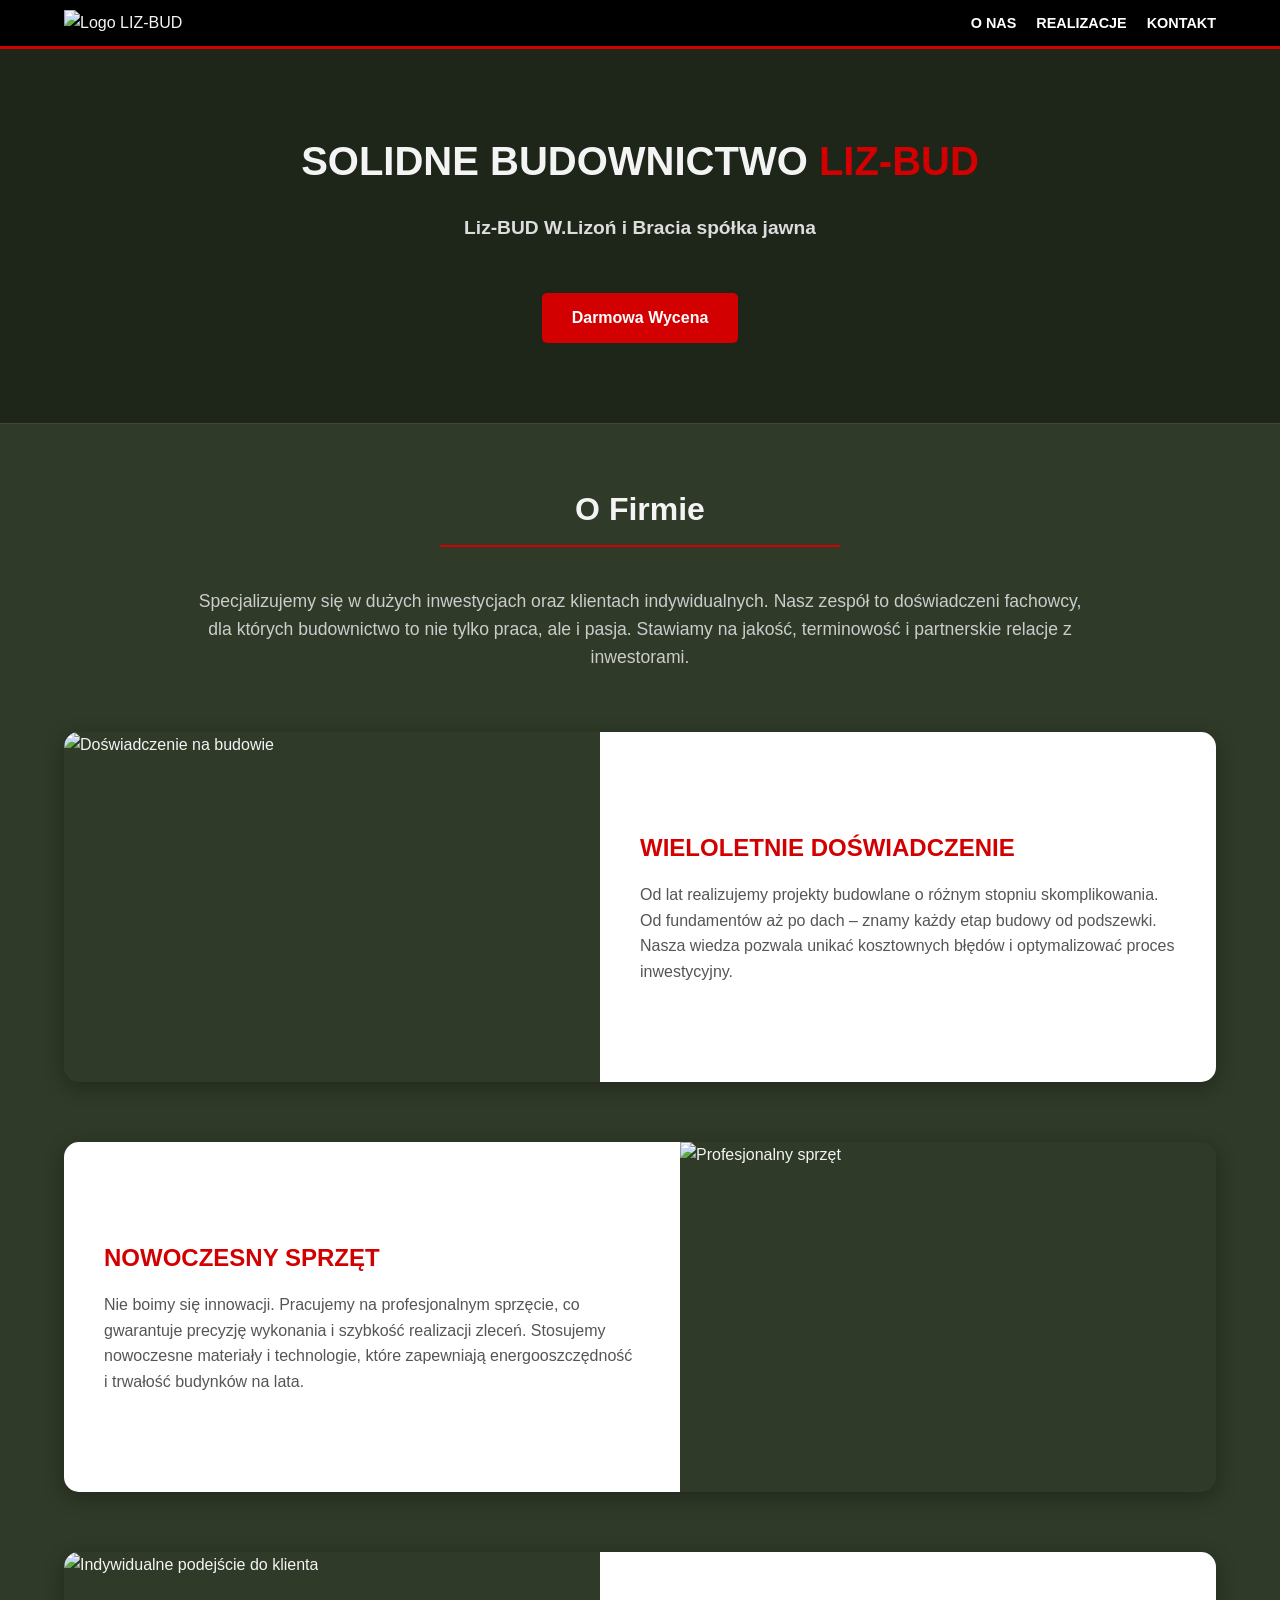
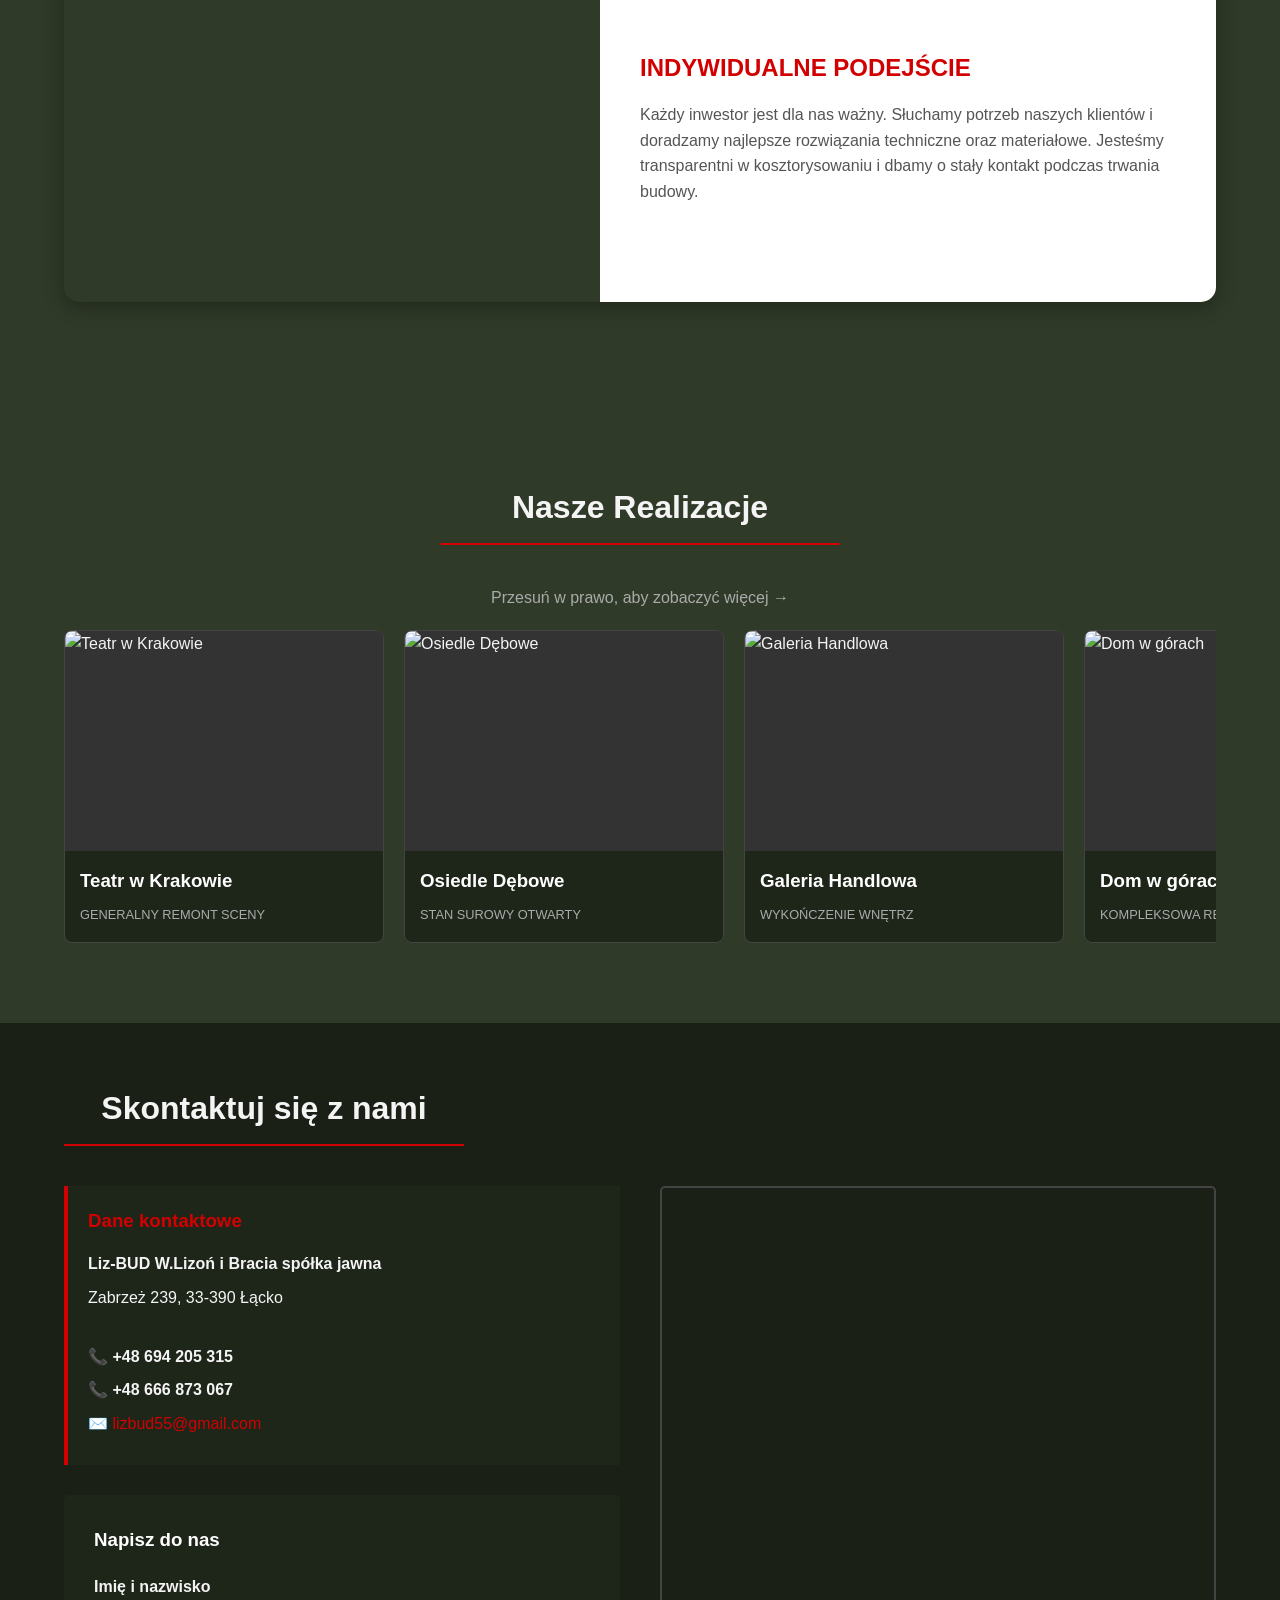
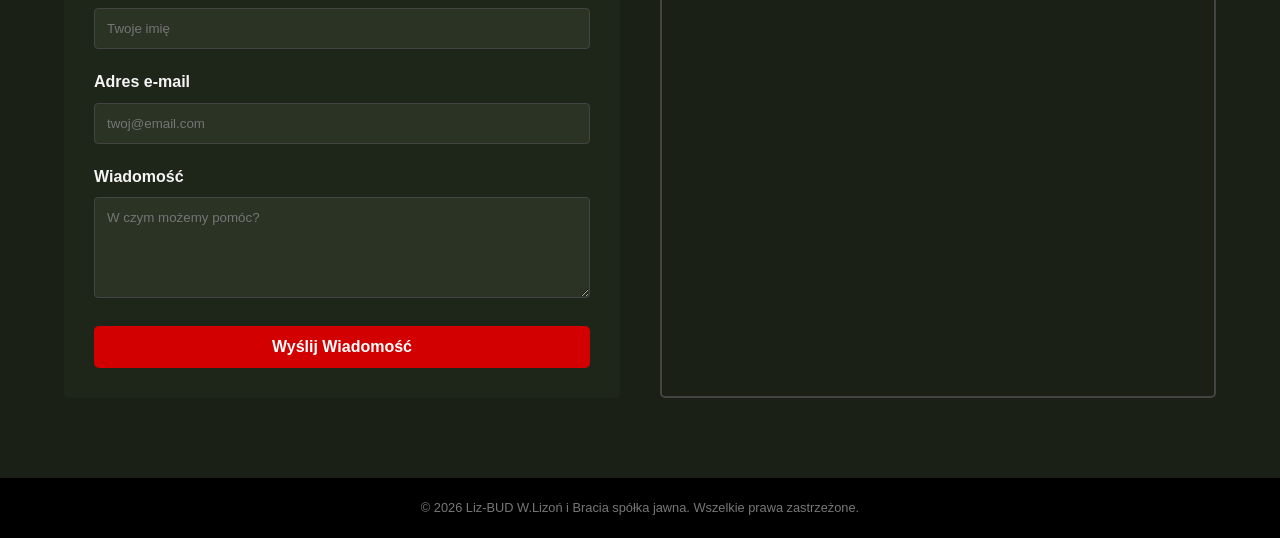
==== index.html @ de0cc3d8 "add rounding to section about" ====
<!DOCTYPE html>
<html lang="pl">
<head>
    <meta charset="UTF-8">
    <meta name="viewport" content="width=device-width, initial-scale=1.0">
    <title>LIZ-BUD - Usługi Budowlane</title>
    <style>
        /* --- Zmienne kolorystyczne --- */
        :root {
            --primary-bg: #2F3A28; /* Ciemny zgniły zielony */
            --secondary-bg: #1e261a; /* Ciemniejszy odcień */
            --accent-red: #D20000; /* Czerwień z logo */
            --text-color: #f4f4f4;
            --overlay-color: rgba(0, 0, 0, 0.9);
            --input-bg: #2a3324;
        }

        /* --- Reset i podstawowe style --- */
        * { margin: 0; padding: 0; box-sizing: border-box; }
        body { font-family: 'Arial', sans-serif; background-color: var(--primary-bg); color: var(--text-color); line-height: 1.6; }

        /* --- Nagłówek --- */
        header {
            background-color: #000;
            padding: 10px 5%;
            display: flex; justify-content: space-between; align-items: center;
            border-bottom: 3px solid var(--accent-red);
            position: sticky; top: 0; z-index: 1000;
        }
        .logo img { height: 70px; width: auto; }
        nav ul { list-style: none; display: flex; gap: 20px; }
        nav a { color: white; text-decoration: none; font-weight: bold; text-transform: uppercase; font-size: 0.9rem; transition: color 0.3s; cursor: pointer;}
        nav a:hover { color: var(--accent-red); }

        /* --- Hero --- */
        .hero {
            background-color: var(--secondary-bg); padding: 80px 20px; text-align: center; border-bottom: 1px solid #444;
        }
        .hero h1 { font-size: 2.5rem; margin-bottom: 20px; text-transform: uppercase; }

        /* --- Podtytuł --- */
        .hero p.subtitle {
            font-size: 1.2rem;
            margin-bottom: 50px;
            color: #ddd;
            font-weight: bold;
        }

        .btn { background-color: var(--accent-red); color: white; padding: 12px 30px; text-decoration: none; border-radius: 5px; font-weight: bold; transition: background 0.3s; display: inline-block; border: none; cursor: pointer; font-size: 1rem;}
        .btn:hover { background-color: #a00000; }

        /* --- Sekcje ogólne --- */
        .section { padding: 60px 5%; max-width: 1400px; margin: 0 auto; }
        .section-title { text-align: center; font-size: 2rem; margin-bottom: 40px; border-bottom: 2px solid var(--accent-red); display: inline-block; padding-bottom: 10px; width: 100%; max-width: 400px;}

        /* --- SEKCJA O NAS (ZMODYFIKOWANA - ZAOKRĄGLENIA) --- */
        .about-intro {
            text-align: center;
            max-width: 900px;
            margin: 0 auto 60px auto;
            font-size: 1.1rem;
            color: #ccc;
        }

        .about-row {
            display: flex;
            gap: 0; 
            margin-bottom: 60px;
            height: 350px; 
            box-shadow: 0 5px 20px rgba(0,0,0,0.3);
            
            /* NOWOŚĆ: Zaokrąglenie rogów całego bloku */
            border-radius: 15px; 
            overflow: hidden; /* To sprawia, że zdjęcie i tło nie wystają poza zaokrąglenie */
        }

        .about-row.reverse {
            flex-direction: row-reverse;
        }

        .about-image {
            flex: 1;
            height: 100%; 
        }

        .about-image img {
            width: 100%;
            height: 100%;
            object-fit: cover;
        }

        .about-text {
            flex: 1;
            background-color: #ffffff; 
            color: #333; 
            padding: 40px;
            height: 100%; 
            display: flex;
            flex-direction: column;
            justify-content: center; 
        }

        .about-text h3 {
            color: var(--accent-red);
            font-size: 1.5rem;
            margin-bottom: 15px;
            text-transform: uppercase;
        }
        
        .about-text p {
             color: #555; 
        }

        /* --- GALERIA REALIZACJI --- */
        .gallery-container {
            display: flex; overflow-x: auto; gap: 20px; padding-bottom: 20px;
            scrollbar-width: thin; scrollbar-color: var(--accent-red) var(--secondary-bg);
        }
        .gallery-container::-webkit-scrollbar { height: 10px; }
        .gallery-container::-webkit-scrollbar-track { background: var(--secondary-bg); }
        .gallery-container::-webkit-scrollbar-thumb { background-color: var(--accent-red); border-radius: 5px; }

        .project-card {
            min-width: 320px; background-color: var(--secondary-bg); border-radius: 8px; overflow: hidden;
            cursor: pointer; transition: transform 0.3s; border: 1px solid #444;
        }
        .project-card:hover { transform: translateY(-5px); border-color: var(--accent-red); }
        .project-img-thumb { width: 100%; height: 220px; object-fit: cover; background-color: #333; display: block; }
        .project-info { padding: 15px; }
        .project-info h3 { margin-bottom: 5px; color: #fff; }

        /* --- KONTAKT --- */
        .contact-section { background-color: #1a2016; padding-bottom: 80px; }
        .contact-grid { display: grid; grid-template-columns: 1fr 1fr; gap: 40px; align-items: start; }
        .contact-left { display: flex; flex-direction: column; gap: 30px; }
        .contact-details { background-color: var(--secondary-bg); padding: 20px; border-left: 4px solid var(--accent-red); }
        .contact-details h3 { margin-bottom: 15px; color: var(--accent-red); }
        .contact-details p { margin-bottom: 8px; font-size: 1rem; }
        .contact-form { background-color: var(--secondary-bg); padding: 30px; border-radius: 5px; }
        .form-group { margin-bottom: 20px; }
        .form-group label { display: block; margin-bottom: 8px; font-weight: bold; }
        .form-group input, .form-group textarea { width: 100%; padding: 12px; background-color: var(--input-bg); border: 1px solid #444; color: #fff; border-radius: 4px; font-family: inherit; }
        .contact-map { width: 100%; height: 100%; min-height: 500px; border-radius: 5px; overflow: hidden; border: 2px solid #444; }
        .contact-map iframe { width: 100%; height: 100%; border: 0; }

        /* --- Footer --- */
        footer { background-color: #000; text-align: center; padding: 20px; font-size: 0.8rem; color: #777; }

        /* --- MODAL --- */
        .modal { display: none; position: fixed; z-index: 2000; left: 0; top: 0; width: 100%; height: 100%; overflow: auto; background-color: var(--overlay-color); backdrop-filter: blur(3px); }
        .modal-content { background-color: var(--secondary-bg); margin: 5% auto; padding: 30px; border: 1px solid var(--accent-red); width: 90%; max-width: 900px; border-radius: 8px; position: relative; }
        .close-btn { color: #aaa; float: right; font-size: 30px; font-weight: bold; cursor: pointer; position: absolute; right: 20px; top: 10px; }
        .close-btn:hover { color: var(--accent-red); }
        .modal-gallery-grid { display: grid; grid-template-columns: repeat(auto-fit, minmax(150px, 1fr)); gap: 10px; margin-top: 20px; }
        .modal-gallery-grid img { width: 100%; height: 150px; object-fit: cover; border-radius: 4px; cursor: pointer; transition: opacity 0.2s; }
        .modal-gallery-grid img:hover { opacity: 0.8; }
        #modal-title { color: var(--accent-red); margin-top: 0; }

        /* --- Responsywność --- */
        @media (max-width: 900px) {
            .contact-grid { grid-template-columns: 1fr; }
            .contact-map { min-height: 350px; }
            header { flex-direction: column; gap: 15px; }

            .about-row {
                flex-direction: column !important; 
                height: auto; 
                /* Na mobile też zostawiamy zaokrąglenia - będzie wyglądać jak ładna karta */
            }
            .about-row.reverse {
                 flex-direction: column !important;
            }
            .about-image { height: 250px; width: 100%; }
            .about-text { height: auto; padding: 30px; }
        }
    </style>
</head>
<body>

<header>
    <div class="logo">
        <img src="https://liz-bud.pl/wp-content/uploads/2022/03/logo.png" alt="Logo LIZ-BUD">
    </div>
    <nav>
        <ul>
            <li><a href="#onas">O nas</a></li>
            <li><a href="#realizacje">Realizacje</a></li>
            <li><a href="#kontakt">Kontakt</a></li>
        </ul>
    </nav>
</header>

<section class="hero">
    <h1>Solidne Budownictwo <span style="color:var(--accent-red)">LIZ-BUD</span></h1>
    <p class="subtitle">Liz-BUD W.Lizoń i Bracia spółka jawna</p>
    <a href="#kontakt" class="btn">Darmowa Wycena</a>
</section>

<section id="onas" class="section">
    <div style="text-align: center;">
        <h2 class="section-title">O Firmie</h2>
    </div>

    <p class="about-intro">
        Specjalizujemy się w dużych inwestycjach oraz klientach indywidualnych. Nasz zespół to doświadczeni fachowcy, dla których budownictwo to nie tylko praca, ale i pasja. Stawiamy na jakość, terminowość i partnerskie relacje z inwestorami.
    </p>

    <div class="about-row">
        <div class="about-image">
            <img src="https://images.unsplash.com/photo-1590053853027-e769b0975a3f?q=80&w=800&auto=format&fit=crop" alt="Doświadczenie na budowie">
        </div>
        <div class="about-text">
            <h3>Wieloletnie Doświadczenie</h3>
            <p>Od lat realizujemy projekty budowlane o różnym stopniu skomplikowania. Od fundamentów aż po dach – znamy każdy etap budowy od podszewki. Nasza wiedza pozwala unikać kosztownych błędów i optymalizować proces inwestycyjny.</p>
        </div>
    </div>

    <div class="about-row reverse">
        <div class="about-image">
            <img src="https://images.unsplash.com/photo-1581092580497-e0d23cbdf1dc?q=80&w=800&auto=format&fit=crop" alt="Profesjonalny sprzęt">
        </div>
        <div class="about-text">
            <h3>Nowoczesny Sprzęt</h3>
            <p>Nie boimy się innowacji. Pracujemy na profesjonalnym sprzęcie, co gwarantuje precyzję wykonania i szybkość realizacji zleceń. Stosujemy nowoczesne materiały i technologie, które zapewniają energooszczędność i trwałość budynków na lata.</p>
        </div>
    </div>

    <div class="about-row">
        <div class="about-image">
            <img src="https://images.unsplash.com/photo-1504307651254-35680f356dfd?q=80&w=800&auto=format&fit=crop" alt="Indywidualne podejście do klienta">
        </div>
        <div class="about-text">
            <h3>Indywidualne Podejście</h3>
            <p>Każdy inwestor jest dla nas ważny. Słuchamy potrzeb naszych klientów i doradzamy najlepsze rozwiązania techniczne oraz materiałowe. Jesteśmy transparentni w kosztorysowaniu i dbamy o stały kontakt podczas trwania budowy.</p>
        </div>
    </div>

</section>

<section id="realizacje" class="section">
    <div style="text-align: center;">
        <h2 class="section-title">Nasze Realizacje</h2>
        <p style="margin-bottom: 20px; color: #aaa;">Przesuń w prawo, aby zobaczyć więcej →</p>
    </div>
    <div class="gallery-container" id="gallery-container">
    </div>
</section>

<section id="kontakt" class="section contact-section">
    <h2 class="section-title">Skontaktuj się z nami</h2>
    <div class="contact-grid">
        <div class="contact-left">
            <div class="contact-details">
                <h3>Dane kontaktowe</h3>
                <p><strong>Liz-BUD W.Lizoń i Bracia spółka jawna</strong></p>
                <p>Zabrzeż 239, 33-390 Łącko</p>
                <br>
                <p>📞 <strong>+48 694 205 315</strong></p>
                <p>📞 <strong>+48 666 873 067</strong></p>
                <p>✉️ <a href="mailto:lizbud55@gmail.com" style="color: var(--accent-red); text-decoration: none;">lizbud55@gmail.com</a></p>
            </div>
            <div class="contact-form">
                <h3 style="margin-bottom: 20px; color: #fff;">Napisz do nas</h3>
                <form action="contact.php" method="POST">
                    <div class="form-group">
                        <label for="name">Imię i nazwisko</label>
                        <input type="text" id="name" name="imie" placeholder="Twoje imię" required>
                    </div>
                    <div class="form-group">
                        <label for="email">Adres e-mail</label>
                        <input type="email" id="email" name="email" placeholder="twoj@email.com" required>
                    </div>
                    <div class="form-group">
                        <label for="message">Wiadomość</label>
                        <textarea id="message" name="wiadomosc" rows="5" placeholder="W czym możemy pomóc?" required></textarea>
                    </div>
                    <button type="submit" class="btn" style="width: 100%;">Wyślij Wiadomość</button>
                </form>
            </div>
        </div>
        <div class="contact-map">
            <iframe
                    width="100%"
                    height="100%"
                    frameborder="0"
                    scrolling="no"
                    marginheight="0"
                    marginwidth="0"
                    src="https://maps.google.com/maps?q=Liz-BUD+Zabrzeż+239+Łącko&t=&z=15&ie=UTF8&iwloc=&output=embed">
            </iframe>
        </div>
    </div>
</section>

<footer>
    <p>© 2026 Liz-BUD W.Lizoń i Bracia spółka jawna. Wszelkie prawa zastrzeżone.</p>
</footer>

<div id="projectModal" class="modal">
    <div class="modal-content">
        <span class="close-btn" onclick="closeModal()">×</span>
        <h2 id="modal-title">Tytuł</h2>
        <div id="modal-body">
            <p id="modal-desc" style="color:#ddd; margin: 15px 0;">Opis</p>
            <div class="modal-gallery-grid" id="modal-images"></div>
        </div>
    </div>
</div>

<script>
    const projects = [
        {
            id: 1, title: "Teatr w Krakowie", shortDesc: "Generalny remont sceny",
            fullDesc: "Kompleksowa renowacja zabytkowej sceny teatru w Krakowie.",
            thumb: "https://via.placeholder.com/400x300/333/D20000?text=Teatr+Miniatura",
            images: ["https://via.placeholder.com/400x300/444/fff?text=Scena"]
        },
        {
            id: 2, title: "Osiedle Dębowe", shortDesc: "Stan surowy otwarty",
            fullDesc: "Budowa zespołu domów jednorodzinnych.",
            thumb: "https://via.placeholder.com/400x300/333/D20000?text=Osiedle",
            images: ["https://via.placeholder.com/400x300/444/fff?text=Budowa"]
        },
        {
            id: 3, title: "Galeria Handlowa", shortDesc: "Wykończenie wnętrz",
            fullDesc: "Montaż sufitów podwieszanych, układanie płytek wielkoformatowych.",
            thumb: "https://via.placeholder.com/400x300/333/D20000?text=Galeria",
            images: ["https://via.placeholder.com/400x300/444/fff?text=Wnetrze"]
        },
        {
            id: 4, title: "Dom w górach", shortDesc: "Kompleksowa realizacja",
            fullDesc: "Budowa nowoczesnego domu z widokiem na góry.",
            thumb: "https://via.placeholder.com/400x300/333/D20000?text=Dom+Gory", images: []
        }
    ];

    const galleryContainer = document.getElementById('gallery-container');
    projects.forEach(project => {
        const card = document.createElement('div');
        card.className = 'project-card';
        card.onclick = () => openModal(project);
        card.innerHTML = `
            <img src="${project.thumb}" alt="${project.title}" class="project-img-thumb">
            <div class="project-info">
                <h3>${project.title}</h3>
                <span style="color:#aaa; font-size:0.8rem; text-transform:uppercase;">${project.shortDesc}</span>
            </div>`;
        galleryContainer.appendChild(card);
    });

    const modal = document.getElementById('projectModal');
    const modalTitle = document.getElementById('modal-title');
    const modalDesc = document.getElementById('modal-desc');
    const modalImages = document.getElementById('modal-images');

    function openModal(project) {
        modalTitle.innerText = project.title;
        modalDesc.innerText = project.fullDesc;
        modalImages.innerHTML = '';
        project.images.forEach(imgSrc => {
            const img = document.createElement('img');
            img.src = imgSrc;
            modalImages.appendChild(img);
        });
        modal.style.display = 'block';
    }

    function closeModal() { modal.style.display = 'none'; }
    window.onclick = function(event) { if (event.target == modal) { closeModal(); } }
</script>
</body>
</html>
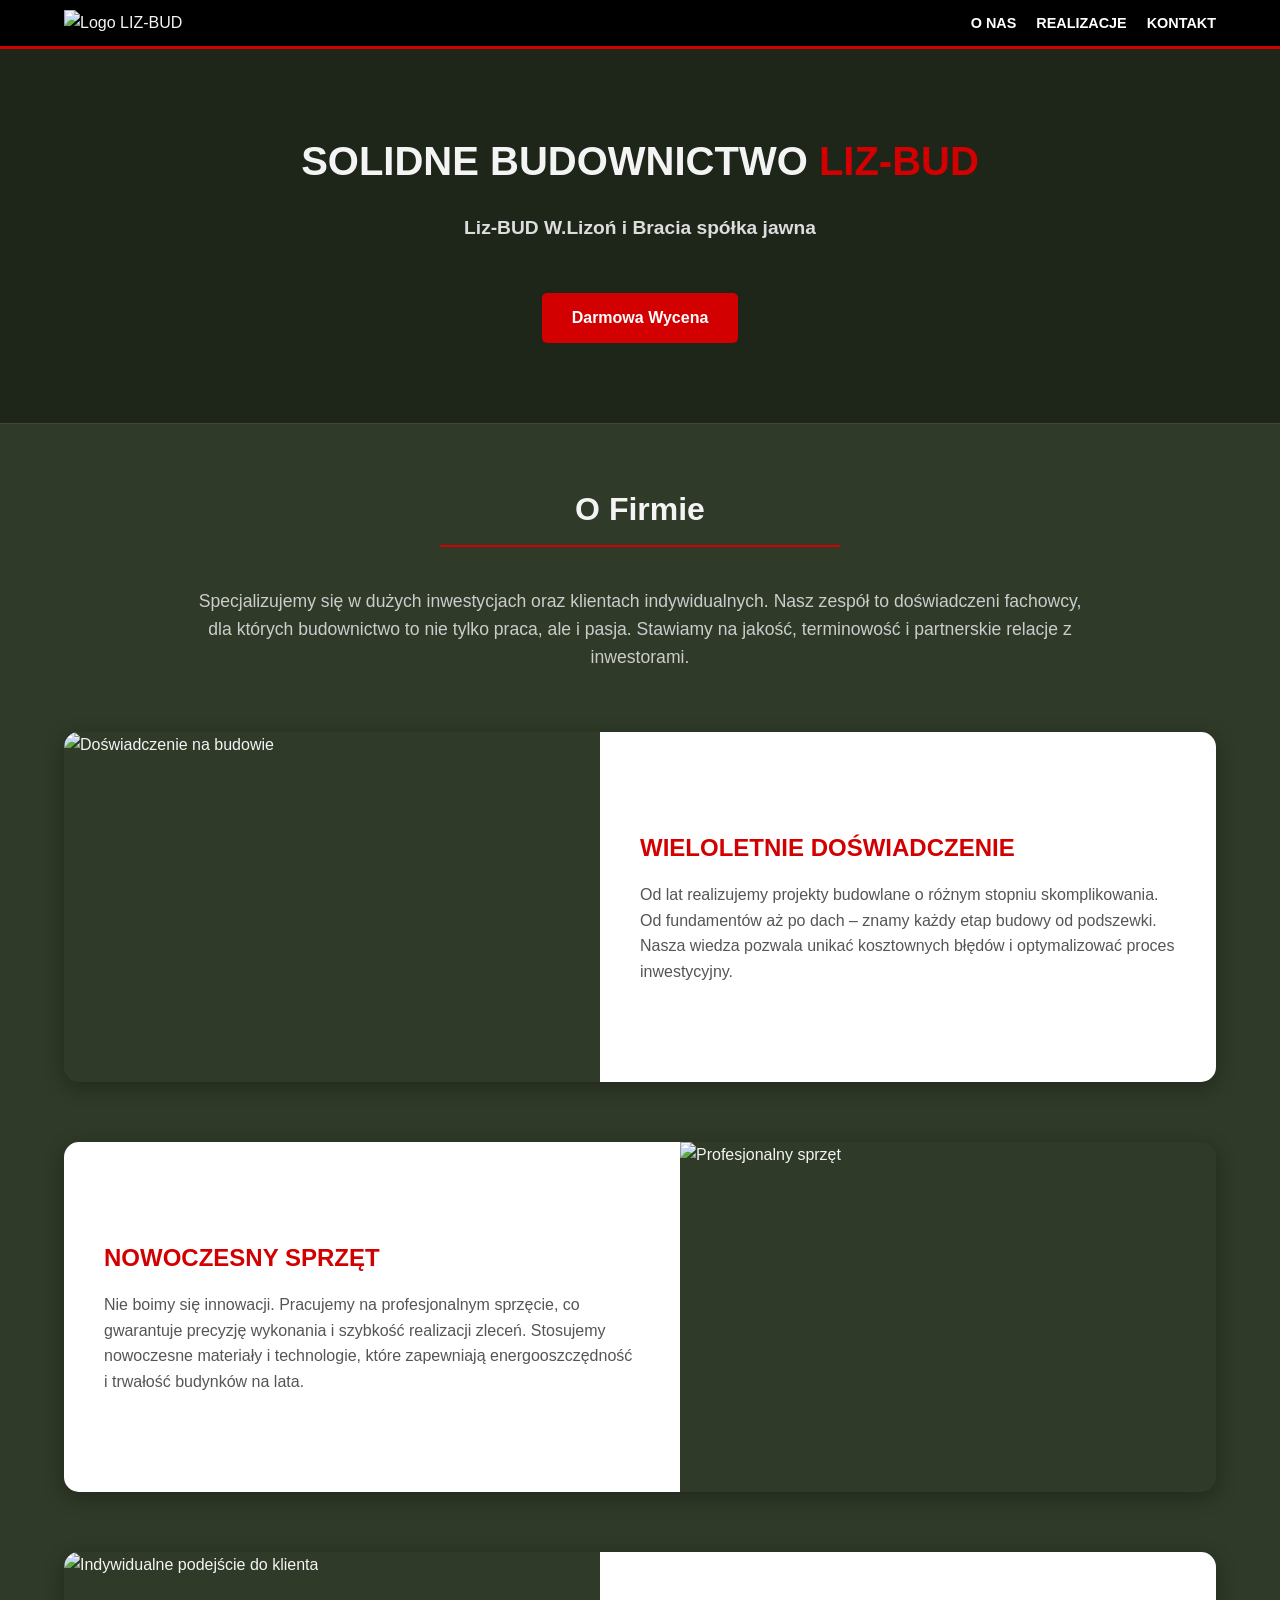
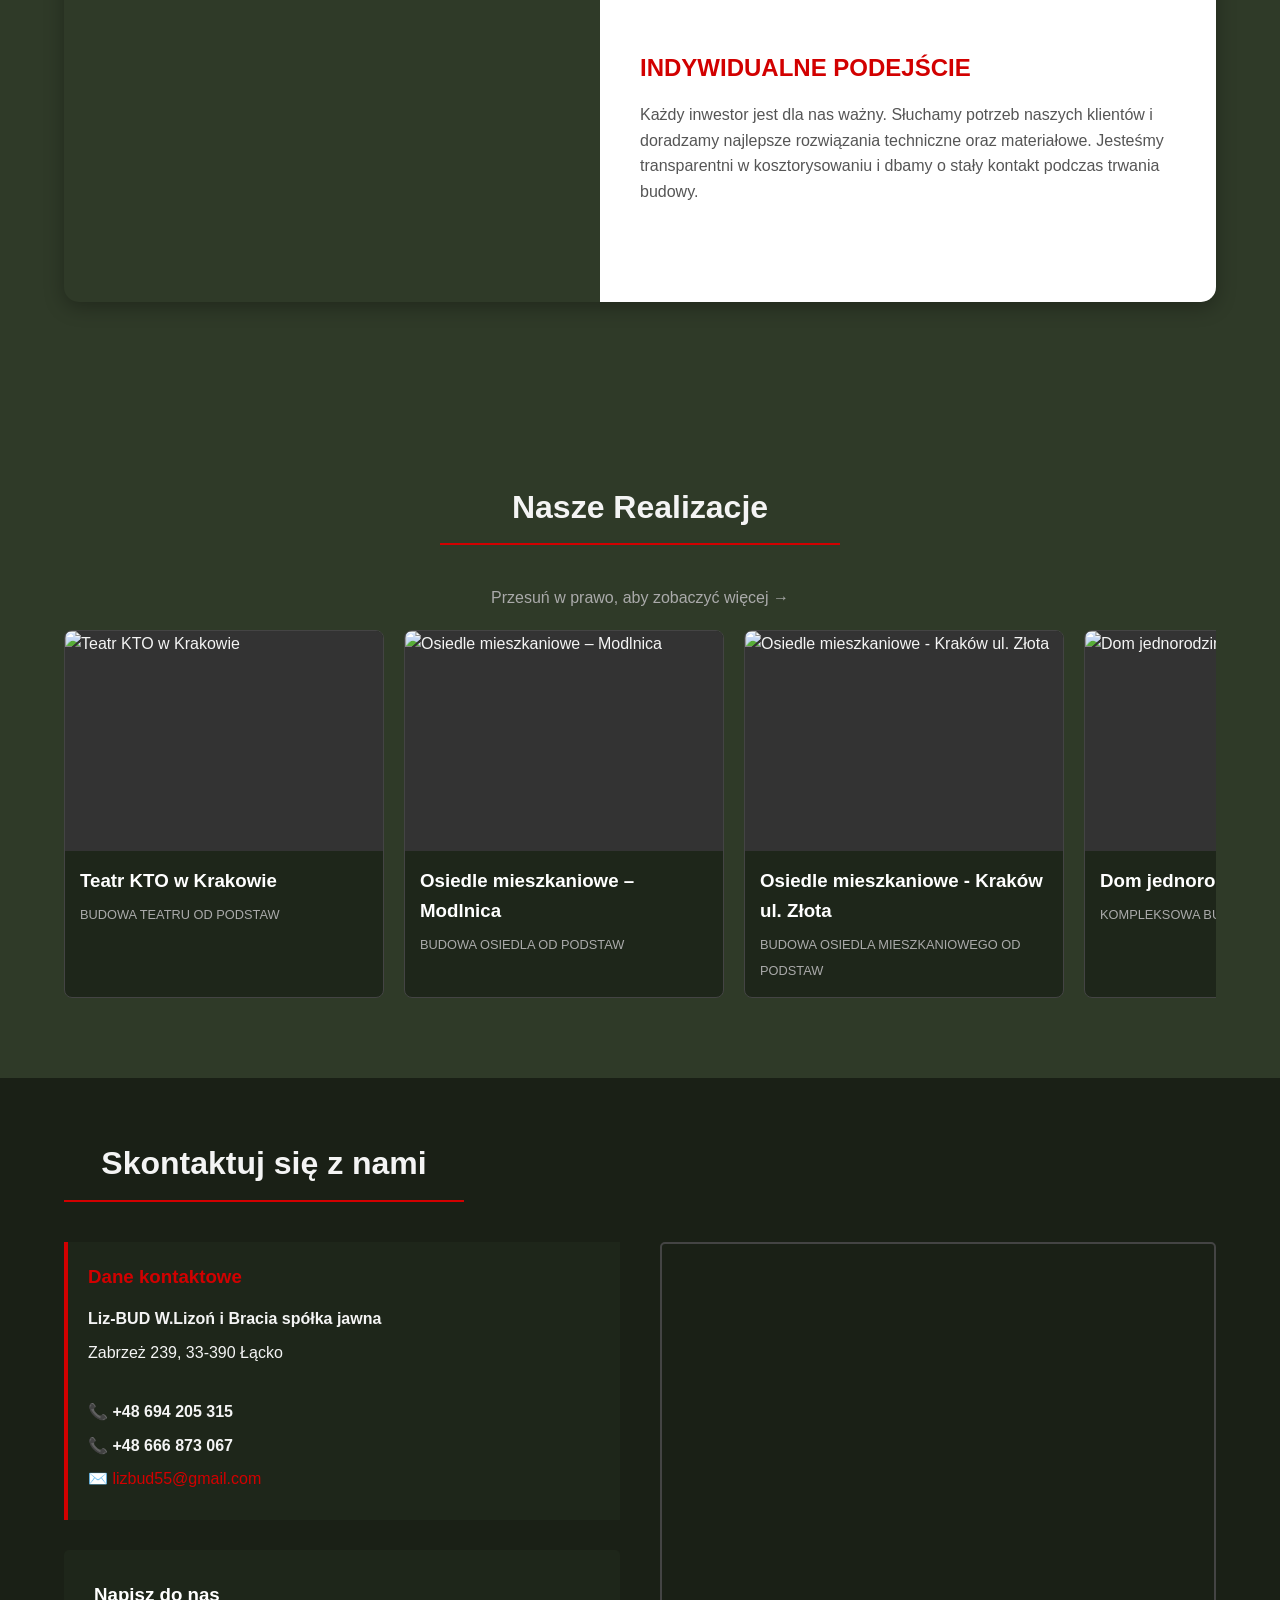
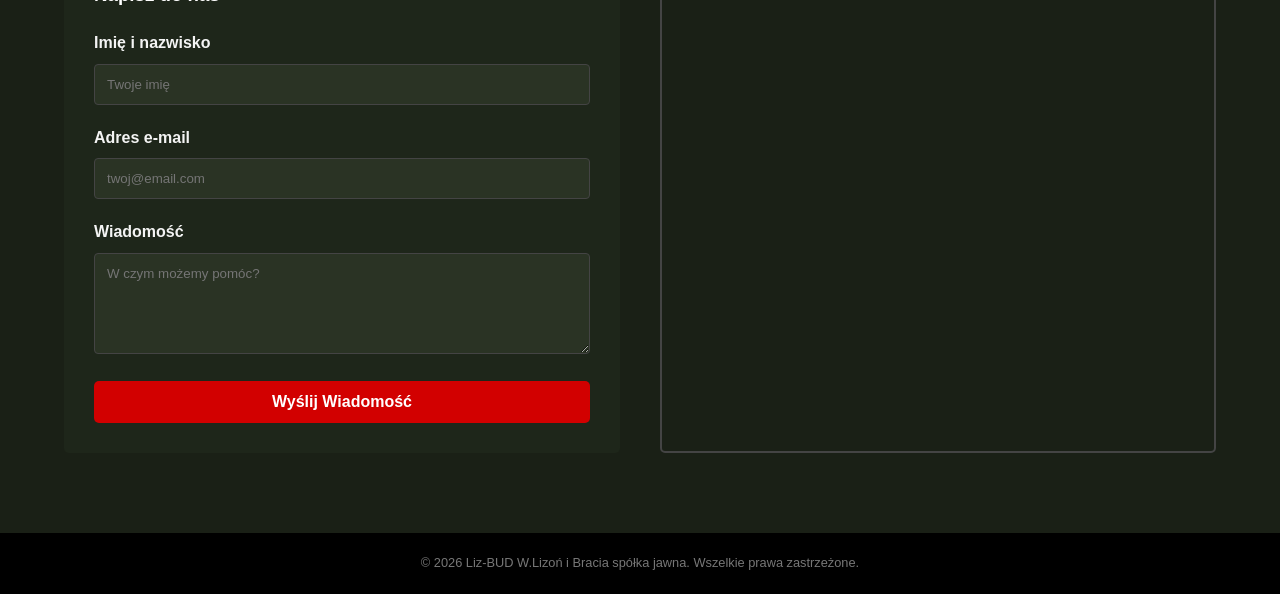
==== commit b454fd48: "add gallery" ====
--- a/index.html
+++ b/index.html
@@ -310,27 +310,52 @@
 <script>
     const projects = [
         {
-            id: 1, title: "Teatr w Krakowie", shortDesc: "Generalny remont sceny",
-            fullDesc: "Kompleksowa renowacja zabytkowej sceny teatru w Krakowie.",
-            thumb: "https://via.placeholder.com/400x300/333/D20000?text=Teatr+Miniatura",
-            images: ["https://via.placeholder.com/400x300/444/fff?text=Scena"]
+            id: 1, title: "Teatr KTO w Krakowie", shortDesc: "Budowa teatru od podstaw",
+            fullDesc: "Kompleksowa budowa teatru KTO w Krakowie.",
+            thumb: "https://liz-bud.pl/wp-content/uploads/2022/03/teatrkto_krakow.jpg",
+            images: [
+                "https://liz-bud.pl/wp-content/uploads/2022/03/20201127_143455-Copy.jpg",
+                "https://liz-bud.pl/wp-content/uploads/2022/03/20201221_124040-Copy.jpg",
+                "https://liz-bud.pl/wp-content/uploads/2022/03/20201027_154911-Copy.jpg",
+                "https://liz-bud.pl/wp-content/uploads/2022/03/20201127_142918-Copy.jpg",
+                "https://liz-bud.pl/wp-content/uploads/2022/03/20201023_150159-Copy.jpg",
+                "https://liz-bud.pl/wp-content/uploads/2022/03/20201020_081415-Copy.jpg"
+            ]
         },
         {
-            id: 2, title: "Osiedle Dębowe", shortDesc: "Stan surowy otwarty",
+            id: 2, title: "Osiedle mieszkaniowe – Modlnica", shortDesc: "Budowa osiedla od podstaw",
             fullDesc: "Budowa zespołu domów jednorodzinnych.",
-            thumb: "https://via.placeholder.com/400x300/333/D20000?text=Osiedle",
-            images: ["https://via.placeholder.com/400x300/444/fff?text=Budowa"]
+            thumb: "https://liz-bud.pl/wp-content/uploads/2022/03/widok_4_5-1-Copy-1.jpg",
+            images: [
+                "https://liz-bud.pl/wp-content/uploads/2022/03/modlnica01.jpg",
+                "https://liz-bud.pl/wp-content/uploads/2022/03/modlnica02.jpg",
+                "https://liz-bud.pl/wp-content/uploads/2022/03/modlnica03.jpg",
+                "https://liz-bud.pl/wp-content/uploads/2022/03/modlnica04.jpg",
+                "https://liz-bud.pl/wp-content/uploads/2022/03/modlnica05.jpg",
+                "https://liz-bud.pl/wp-content/uploads/2022/03/modlnica06.jpg"
+            ]
         },
         {
-            id: 3, title: "Galeria Handlowa", shortDesc: "Wykończenie wnętrz",
-            fullDesc: "Montaż sufitów podwieszanych, układanie płytek wielkoformatowych.",
-            thumb: "https://via.placeholder.com/400x300/333/D20000?text=Galeria",
-            images: ["https://via.placeholder.com/400x300/444/fff?text=Wnetrze"]
+            id: 3, title: "Osiedle mieszkaniowe - Kraków ul. Złota", shortDesc: "Budowa osiedla mieszkaniowego od podstaw",
+            fullDesc: "Wybudowa kompleksowego osiedla mieszkaniowego w Krakowie.",
+            thumb: "https://liz-bud.pl/wp-content/uploads/2019/11/zlota2-Copy.jpg",
+            images: [
+                "https://liz-bud.pl/wp-content/uploads/2019/11/zlota10-Copy.jpg",
+                "https://liz-bud.pl/wp-content/uploads/2019/11/zlota9-Copy.jpg",
+                "https://liz-bud.pl/wp-content/uploads/2019/11/zlota8-Copy.jpg",
+                "https://liz-bud.pl/wp-content/uploads/2019/11/zlota5-Copy.jpg"
+            ]
         },
         {
-            id: 4, title: "Dom w górach", shortDesc: "Kompleksowa realizacja",
+            id: 4, title: "Dom jednorodzinne", shortDesc: "Kompleksowa budowa domów",
             fullDesc: "Budowa nowoczesnego domu z widokiem na góry.",
-            thumb: "https://via.placeholder.com/400x300/333/D20000?text=Dom+Gory", images: []
+            thumb: "https://liz-bud.pl/wp-content/uploads/2022/03/zielonki05.jpg", 
+            images: [
+                    "https://liz-bud.pl/wp-content/uploads/2022/03/zabierzow01.jpg",
+                    "https://liz-bud.pl/wp-content/uploads/2022/03/zabierzow02.jpg",
+                    "https://liz-bud.pl/wp-content/uploads/2022/03/brzezna04.jpg",
+                "https://liz-bud.pl/wp-content/uploads/2022/03/zielonki01.jpg"
+            ]
         }
     ];
 
@@ -370,3 +395,5 @@
 </script>
 </body>
 </html>
+
+
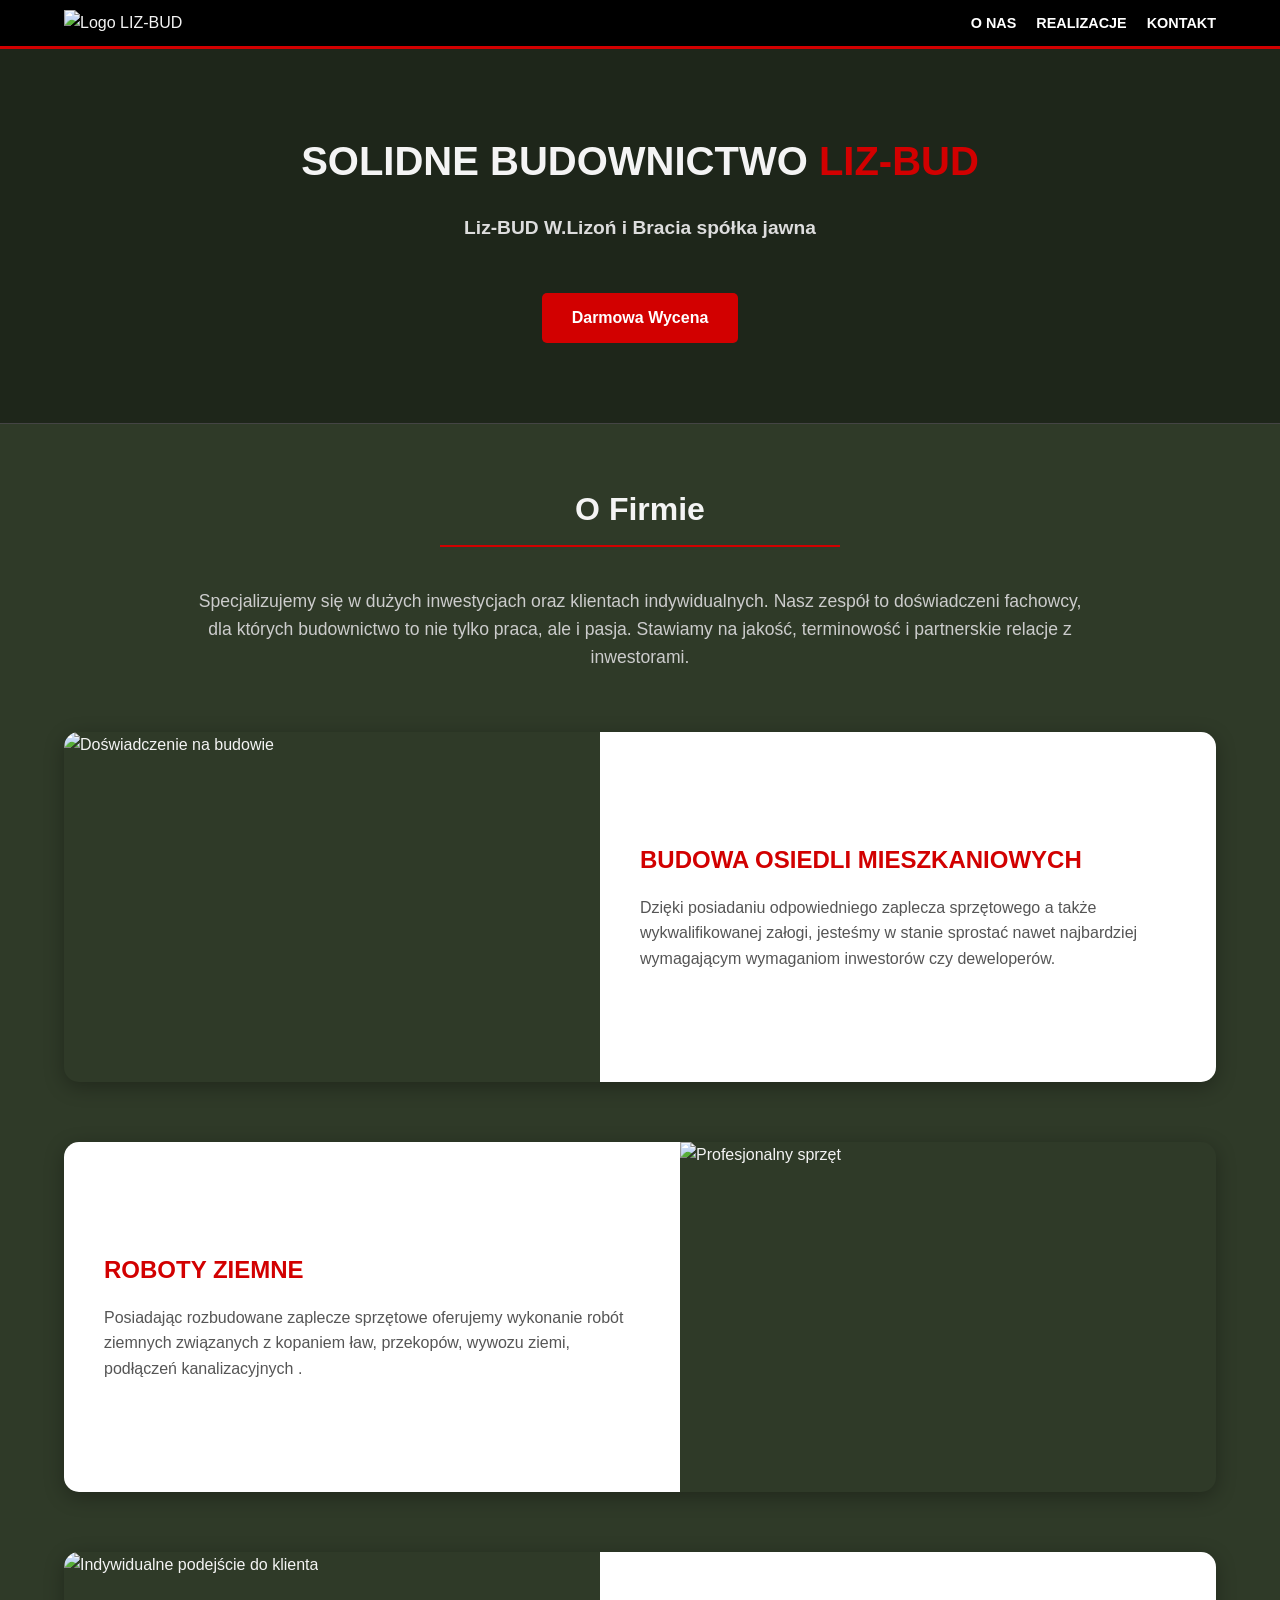
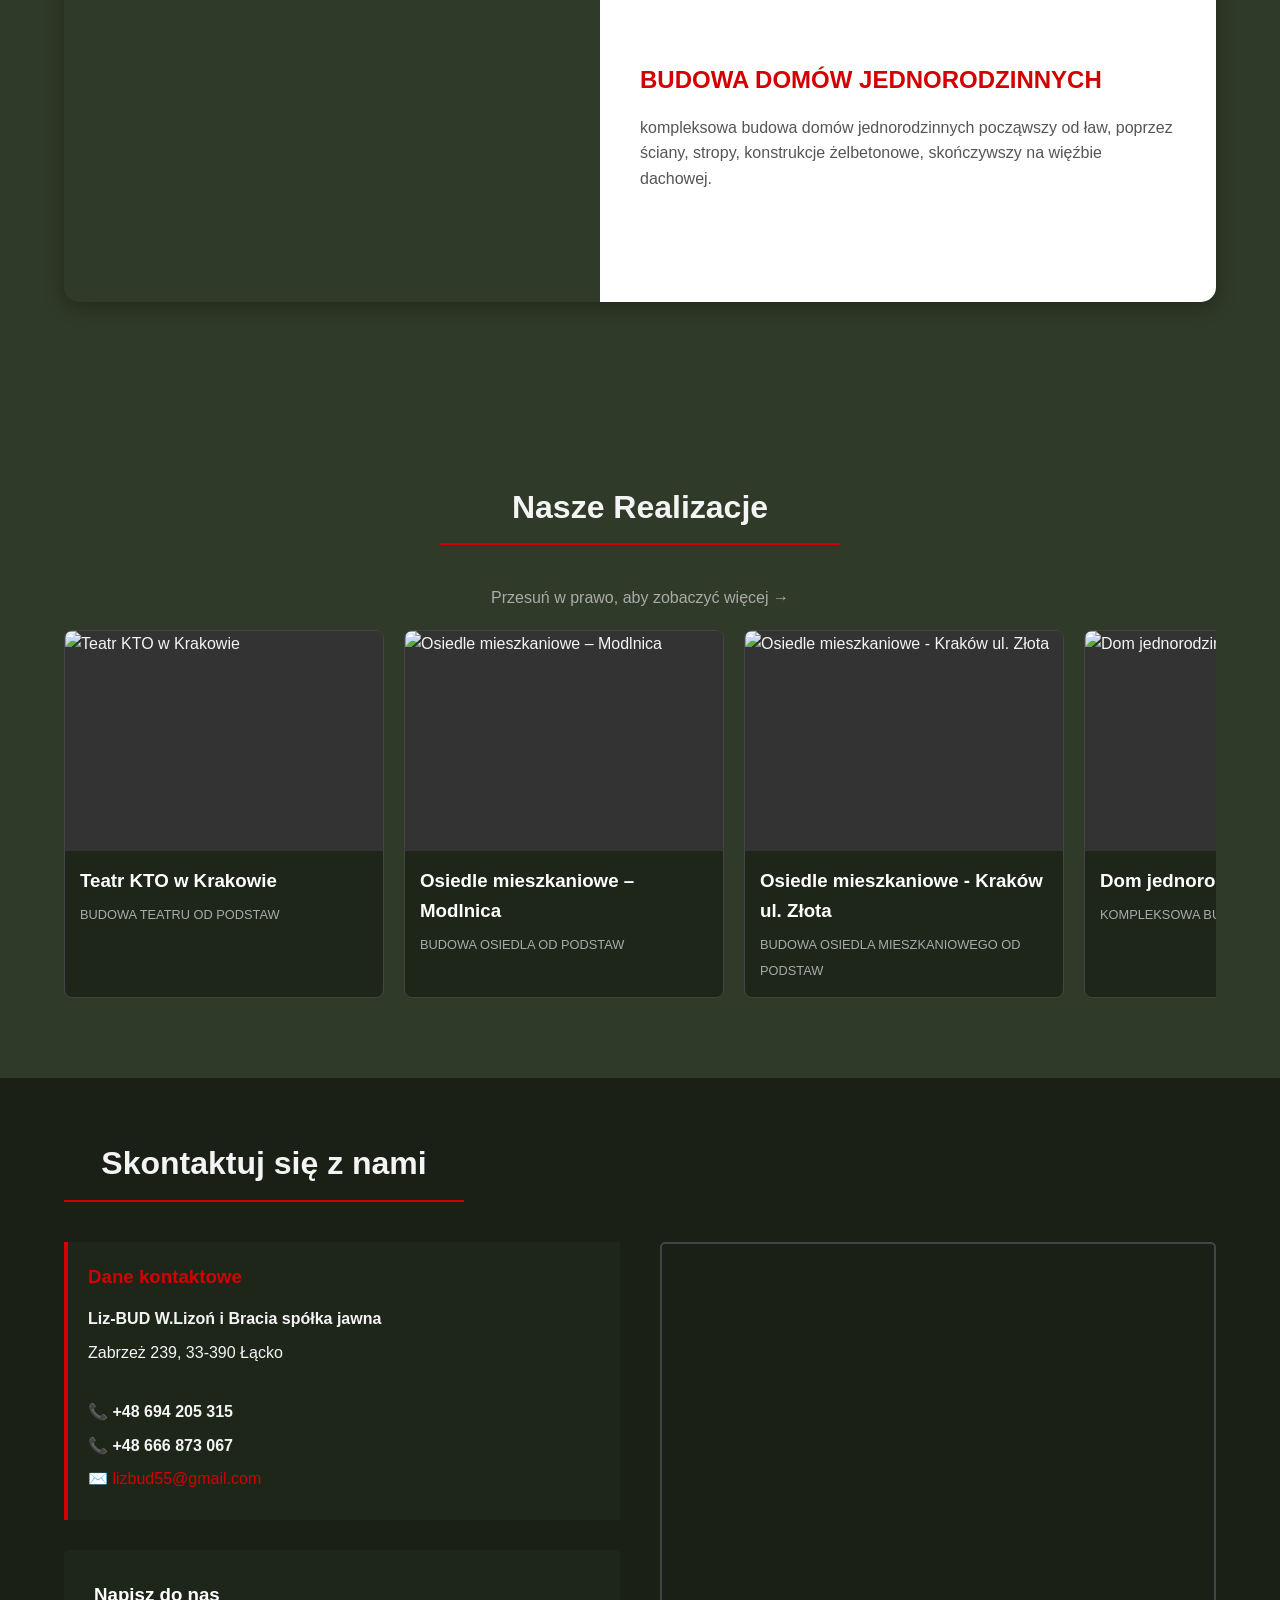
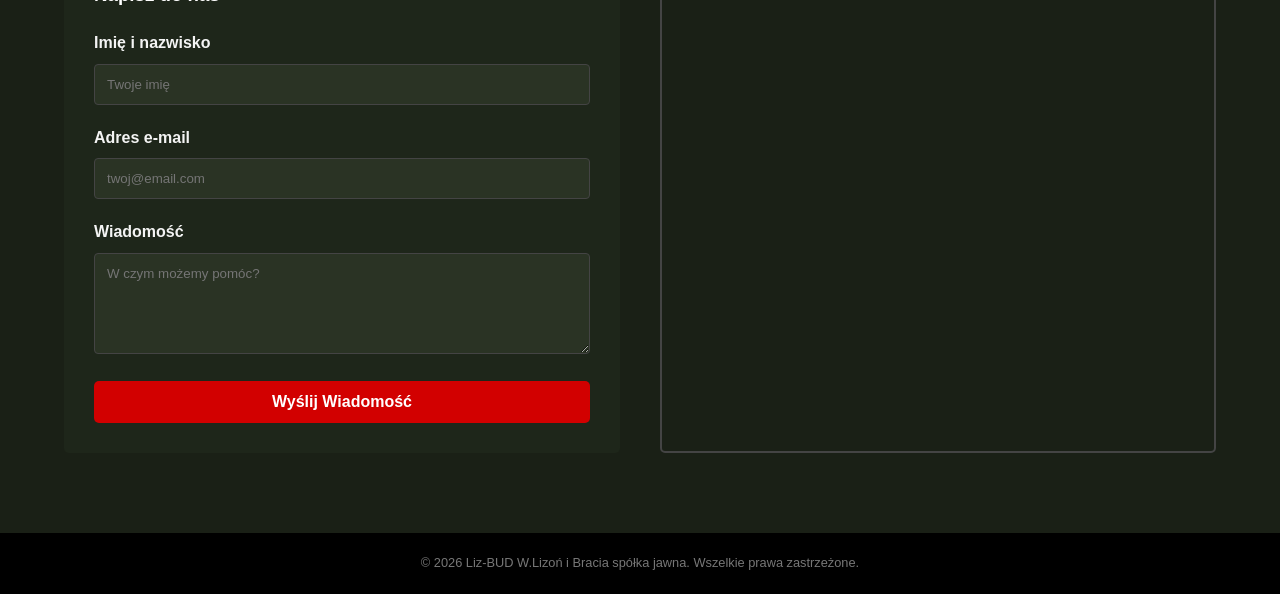
==== commit 70c3e0ca: "Update index.html" ====
--- a/index.html
+++ b/index.html
@@ -53,7 +53,7 @@
         .section { padding: 60px 5%; max-width: 1400px; margin: 0 auto; }
         .section-title { text-align: center; font-size: 2rem; margin-bottom: 40px; border-bottom: 2px solid var(--accent-red); display: inline-block; padding-bottom: 10px; width: 100%; max-width: 400px;}
 
-        /* --- SEKCJA O NAS (ZMODYFIKOWANA - ZAOKRĄGLENIA) --- */
+        /* --- SEKCJA O NAS --- */
         .about-intro {
             text-align: center;
             max-width: 900px;
@@ -68,10 +68,8 @@
             margin-bottom: 60px;
             height: 350px; 
             box-shadow: 0 5px 20px rgba(0,0,0,0.3);
-            
-            /* NOWOŚĆ: Zaokrąglenie rogów całego bloku */
             border-radius: 15px; 
-            overflow: hidden; /* To sprawia, że zdjęcie i tło nie wystają poza zaokrąglenie */
+            overflow: hidden; 
         }
 
         .about-row.reverse {
@@ -146,15 +144,55 @@
         /* --- Footer --- */
         footer { background-color: #000; text-align: center; padding: 20px; font-size: 0.8rem; color: #777; }
 
-        /* --- MODAL --- */
+        /* --- MODAL (SZCZEGÓŁY PROJEKTU) --- */
         .modal { display: none; position: fixed; z-index: 2000; left: 0; top: 0; width: 100%; height: 100%; overflow: auto; background-color: var(--overlay-color); backdrop-filter: blur(3px); }
         .modal-content { background-color: var(--secondary-bg); margin: 5% auto; padding: 30px; border: 1px solid var(--accent-red); width: 90%; max-width: 900px; border-radius: 8px; position: relative; }
         .close-btn { color: #aaa; float: right; font-size: 30px; font-weight: bold; cursor: pointer; position: absolute; right: 20px; top: 10px; }
         .close-btn:hover { color: var(--accent-red); }
+        
         .modal-gallery-grid { display: grid; grid-template-columns: repeat(auto-fit, minmax(150px, 1fr)); gap: 10px; margin-top: 20px; }
-        .modal-gallery-grid img { width: 100%; height: 150px; object-fit: cover; border-radius: 4px; cursor: pointer; transition: opacity 0.2s; }
-        .modal-gallery-grid img:hover { opacity: 0.8; }
+        /* Dodano kursor pointer, aby sugerował klikalność */
+        .modal-gallery-grid img { width: 100%; height: 150px; object-fit: cover; border-radius: 4px; cursor: zoom-in; transition: opacity 0.2s; border: 1px solid #444;}
+        .modal-gallery-grid img:hover { opacity: 0.8; border-color: var(--accent-red); }
+        
         #modal-title { color: var(--accent-red); margin-top: 0; }
+
+        /* --- NOWY MODAL: LIGHTBOX (PEŁNY EKRAN) --- */
+        .lightbox {
+            display: none;
+            position: fixed;
+            z-index: 3000; /* Musi być wyżej niż zwykły modal (2000) */
+            left: 0;
+            top: 0;
+            width: 100%;
+            height: 100%;
+            background-color: rgba(0, 0, 0, 0.95); /* Prawie czarne tło */
+            justify-content: center;
+            align-items: center;
+            animation: fadeIn 0.3s;
+        }
+
+        .lightbox-img {
+            max-width: 90%;
+            max-height: 90%;
+            border: 2px solid #fff;
+            border-radius: 4px;
+            box-shadow: 0 0 20px rgba(0,0,0,0.5);
+        }
+
+        .lightbox-close {
+            position: absolute;
+            top: 20px;
+            right: 30px;
+            color: #fff;
+            font-size: 40px;
+            font-weight: bold;
+            cursor: pointer;
+            transition: color 0.3s;
+        }
+        .lightbox-close:hover { color: var(--accent-red); }
+
+        @keyframes fadeIn { from { opacity: 0; } to { opacity: 1; } }
 
         /* --- Responsywność --- */
         @media (max-width: 900px) {
@@ -165,7 +203,6 @@
             .about-row {
                 flex-direction: column !important; 
                 height: auto; 
-                /* Na mobile też zostawiamy zaokrąglenia - będzie wyglądać jak ładna karta */
             }
             .about-row.reverse {
                  flex-direction: column !important;
@@ -207,31 +244,31 @@
 
     <div class="about-row">
         <div class="about-image">
-            <img src="https://images.unsplash.com/photo-1590053853027-e769b0975a3f?q=80&w=800&auto=format&fit=crop" alt="Doświadczenie na budowie">
+            <img src="https://liz-bud.pl/wp-content/uploads/2019/11/repair3-home-project.jpg" alt="Doświadczenie na budowie">
         </div>
         <div class="about-text">
-            <h3>Wieloletnie Doświadczenie</h3>
-            <p>Od lat realizujemy projekty budowlane o różnym stopniu skomplikowania. Od fundamentów aż po dach – znamy każdy etap budowy od podszewki. Nasza wiedza pozwala unikać kosztownych błędów i optymalizować proces inwestycyjny.</p>
+            <h3>Budowa osiedli mieszkaniowych</h3>
+            <p>Dzięki posiadaniu odpowiedniego zaplecza sprzętowego a także wykwalifikowanej załogi, jesteśmy w stanie sprostać nawet najbardziej wymagającym wymaganiom inwestorów czy deweloperów.</p>
         </div>
     </div>
 
     <div class="about-row reverse">
         <div class="about-image">
-            <img src="https://images.unsplash.com/photo-1581092580497-e0d23cbdf1dc?q=80&w=800&auto=format&fit=crop" alt="Profesjonalny sprzęt">
+            <img src="https://liz-bud.pl/wp-content/uploads/2022/03/pexels-life-of-pix-2489-Copy.jpg" alt="Profesjonalny sprzęt">
         </div>
         <div class="about-text">
-            <h3>Nowoczesny Sprzęt</h3>
-            <p>Nie boimy się innowacji. Pracujemy na profesjonalnym sprzęcie, co gwarantuje precyzję wykonania i szybkość realizacji zleceń. Stosujemy nowoczesne materiały i technologie, które zapewniają energooszczędność i trwałość budynków na lata.</p>
+            <h3>Roboty ziemne</h3>
+            <p>Posiadając rozbudowane zaplecze sprzętowe oferujemy wykonanie robót ziemnych związanych z kopaniem ław, przekopów, wywozu ziemi, podłączeń kanalizacyjnych .</p>
         </div>
     </div>
 
     <div class="about-row">
         <div class="about-image">
-            <img src="https://images.unsplash.com/photo-1504307651254-35680f356dfd?q=80&w=800&auto=format&fit=crop" alt="Indywidualne podejście do klienta">
+            <img src="https://liz-bud.pl/wp-content/uploads/2022/03/pexels-yury-kim-585418-Copy.jpg" alt="Indywidualne podejście do klienta">
         </div>
         <div class="about-text">
-            <h3>Indywidualne Podejście</h3>
-            <p>Każdy inwestor jest dla nas ważny. Słuchamy potrzeb naszych klientów i doradzamy najlepsze rozwiązania techniczne oraz materiałowe. Jesteśmy transparentni w kosztorysowaniu i dbamy o stały kontakt podczas trwania budowy.</p>
+            <h3>Budowa domów jednorodzinnych</h3>
+            <p>kompleksowa budowa domów jednorodzinnych począwszy od ław, poprzez ściany, stropy, konstrukcje żelbetonowe, skończywszy na więźbie dachowej.</p>
         </div>
     </div>
 
@@ -307,6 +344,11 @@
     </div>
 </div>
 
+<div id="lightbox" class="lightbox" onclick="closeLightbox()">
+    <span class="lightbox-close">&times;</span>
+    <img class="lightbox-img" id="lightbox-img" src="" alt="Powiększone zdjęcie">
+</div>
+
 <script>
     const projects = [
         {
@@ -356,7 +398,62 @@
                     "https://liz-bud.pl/wp-content/uploads/2022/03/brzezna04.jpg",
                 "https://liz-bud.pl/wp-content/uploads/2022/03/zielonki01.jpg"
             ]
-        }
+        },
+           {
+            id: 5, title: "Elewacja budynków", shortDesc: "Położenie elewacji na osiedlu mieszkalnym",
+            fullDesc: "Położenie elewacji na osiedlu mieszkalnym w Krakowie",
+            thumb: "https://liz-bud.pl/wp-content/uploads/2022/03/skowronia05.jpg", 
+            images: [
+                    "https://liz-bud.pl/wp-content/uploads/2022/03/skowronia03.jpg",
+                    "https://liz-bud.pl/wp-content/uploads/2022/03/skowronia04.jpg",
+                    "https://liz-bud.pl/wp-content/uploads/2022/03/skowronia02.jpg",
+                "https://liz-bud.pl/wp-content/uploads/2022/03/skowronia01.jpg"
+            ]
+        },
+         {
+            id: 6, title: "Elewacja Hotelu", shortDesc: "Położenie elewacji na Hotel Perła Południa",
+            fullDesc: "Położenie elewacji na Hotel Perła Południa w Rytrze",
+            thumb: "https://liz-bud.pl/wp-content/uploads/2022/03/ele01.jpg", 
+            images: [
+                    "https://liz-bud.pl/wp-content/uploads/2022/03/ele02.jpg",
+                    "https://liz-bud.pl/wp-content/uploads/2022/03/ele04.jpg",
+                    "https://liz-bud.pl/wp-content/uploads/2022/03/ele03.jpg"
+            ]
+        },
+          {
+            id: 7, title: "Budowa Stacji Paliw", shortDesc: "Budowa Stacji Paliw Moya",
+            fullDesc: "Budowa Stacji Paliw Moya w Piwnicznej Zdrój",
+            thumb: "https://liz-bud.pl/wp-content/uploads/2022/03/1a265172dc.jpg", 
+            images: [
+                    "https://liz-bud.pl/wp-content/uploads/2022/03/piwniczna02.jpg",
+                    "https://liz-bud.pl/wp-content/uploads/2022/03/piwniczna01.jpg",
+                    "https://liz-bud.pl/wp-content/uploads/2022/03/1a265172dc.jpg"
+            ]
+        },
+          {
+            id: 8, title: "Kostki Brukowe", shortDesc: "Doswiadczenie w układaniu kostek brukowych",
+            fullDesc: "Doswiadczenie w układaniu kostek brukowych na różnych terenach",
+            thumb: "https://liz-bud.pl/wp-content/uploads/2022/03/kostka01.jpg", 
+            images: [
+                    "https://liz-bud.pl/wp-content/uploads/2022/03/kostka08.jpg",
+                    "https://liz-bud.pl/wp-content/uploads/2022/03/kostka03.jpg",
+                    "https://liz-bud.pl/wp-content/uploads/2022/03/kostka09.jpg",
+                    "https://liz-bud.pl/wp-content/uploads/2022/03/kostka12.jpg",
+                    "https://liz-bud.pl/wp-content/uploads/2022/03/kostka05.jpg"
+            ]
+        },
+         {
+            id: 9, title: "Pensjonat", shortDesc: "Kompleksowa budowa pensjonatu",
+            fullDesc: "Kompleksowa budowa pensjonatu - Krościenko nad Dunajcem",
+            thumb: "https://liz-bud.pl/wp-content/uploads/2022/03/kroscienko01.jpg", 
+            images: [
+                    "https://liz-bud.pl/wp-content/uploads/2022/03/kroscienko02.jpg",
+                    "https://liz-bud.pl/wp-content/uploads/2022/03/kroscienko04.jpg",
+                    "https://liz-bud.pl/wp-content/uploads/2022/03/kroscienko03.jpg",
+                    "https://liz-bud.pl/wp-content/uploads/2022/03/kroscienko06.jpg",
+                    "https://liz-bud.pl/wp-content/uploads/2022/03/kroscienko05.jpg"
+            ]
+        },
     ];
 
     const galleryContainer = document.getElementById('gallery-container');
@@ -373,25 +470,59 @@
         galleryContainer.appendChild(card);
     });
 
+    // --- ELEMENTY DOM ---
     const modal = document.getElementById('projectModal');
     const modalTitle = document.getElementById('modal-title');
     const modalDesc = document.getElementById('modal-desc');
     const modalImages = document.getElementById('modal-images');
-
+    
+    // Elementy Lightboxa
+    const lightbox = document.getElementById('lightbox');
+    const lightboxImg = document.getElementById('lightbox-img');
+
+    // --- FUNKCJE MODALA PROJEKTU ---
     function openModal(project) {
         modalTitle.innerText = project.title;
         modalDesc.innerText = project.fullDesc;
         modalImages.innerHTML = '';
+        
         project.images.forEach(imgSrc => {
             const img = document.createElement('img');
             img.src = imgSrc;
+            // Dodajemy zdarzenie kliknięcia, które otwiera Lightbox
+            img.onclick = () => openLightbox(imgSrc);
             modalImages.appendChild(img);
         });
+        
         modal.style.display = 'block';
     }
 
-    function closeModal() { modal.style.display = 'none'; }
-    window.onclick = function(event) { if (event.target == modal) { closeModal(); } }
+    function closeModal() {
+        modal.style.display = 'none';
+    }
+
+    // --- FUNKCJE LIGHTBOXA (POWIĘKSZANIE) ---
+    function openLightbox(src) {
+        lightboxImg.src = src;
+        lightbox.style.display = 'flex'; // Używamy flex, żeby wyśrodkować
+    }
+
+    function closeLightbox() {
+        lightbox.style.display = 'none';
+        lightboxImg.src = ''; // Czyścimy źródło
+    }
+
+    // --- ZAMYKANIE KLIKNIĘCIEM W TŁO ---
+    window.onclick = function(event) {
+        // Jeśli kliknięto w tło głównego modala
+        if (event.target == modal) {
+            closeModal();
+        }
+        // Jeśli kliknięto w tło lightboxa (zamyka tylko lightbox, modal pod spodem zostaje)
+        if (event.target == lightbox) {
+            closeLightbox();
+        }
+    }
 </script>
 </body>
 </html>
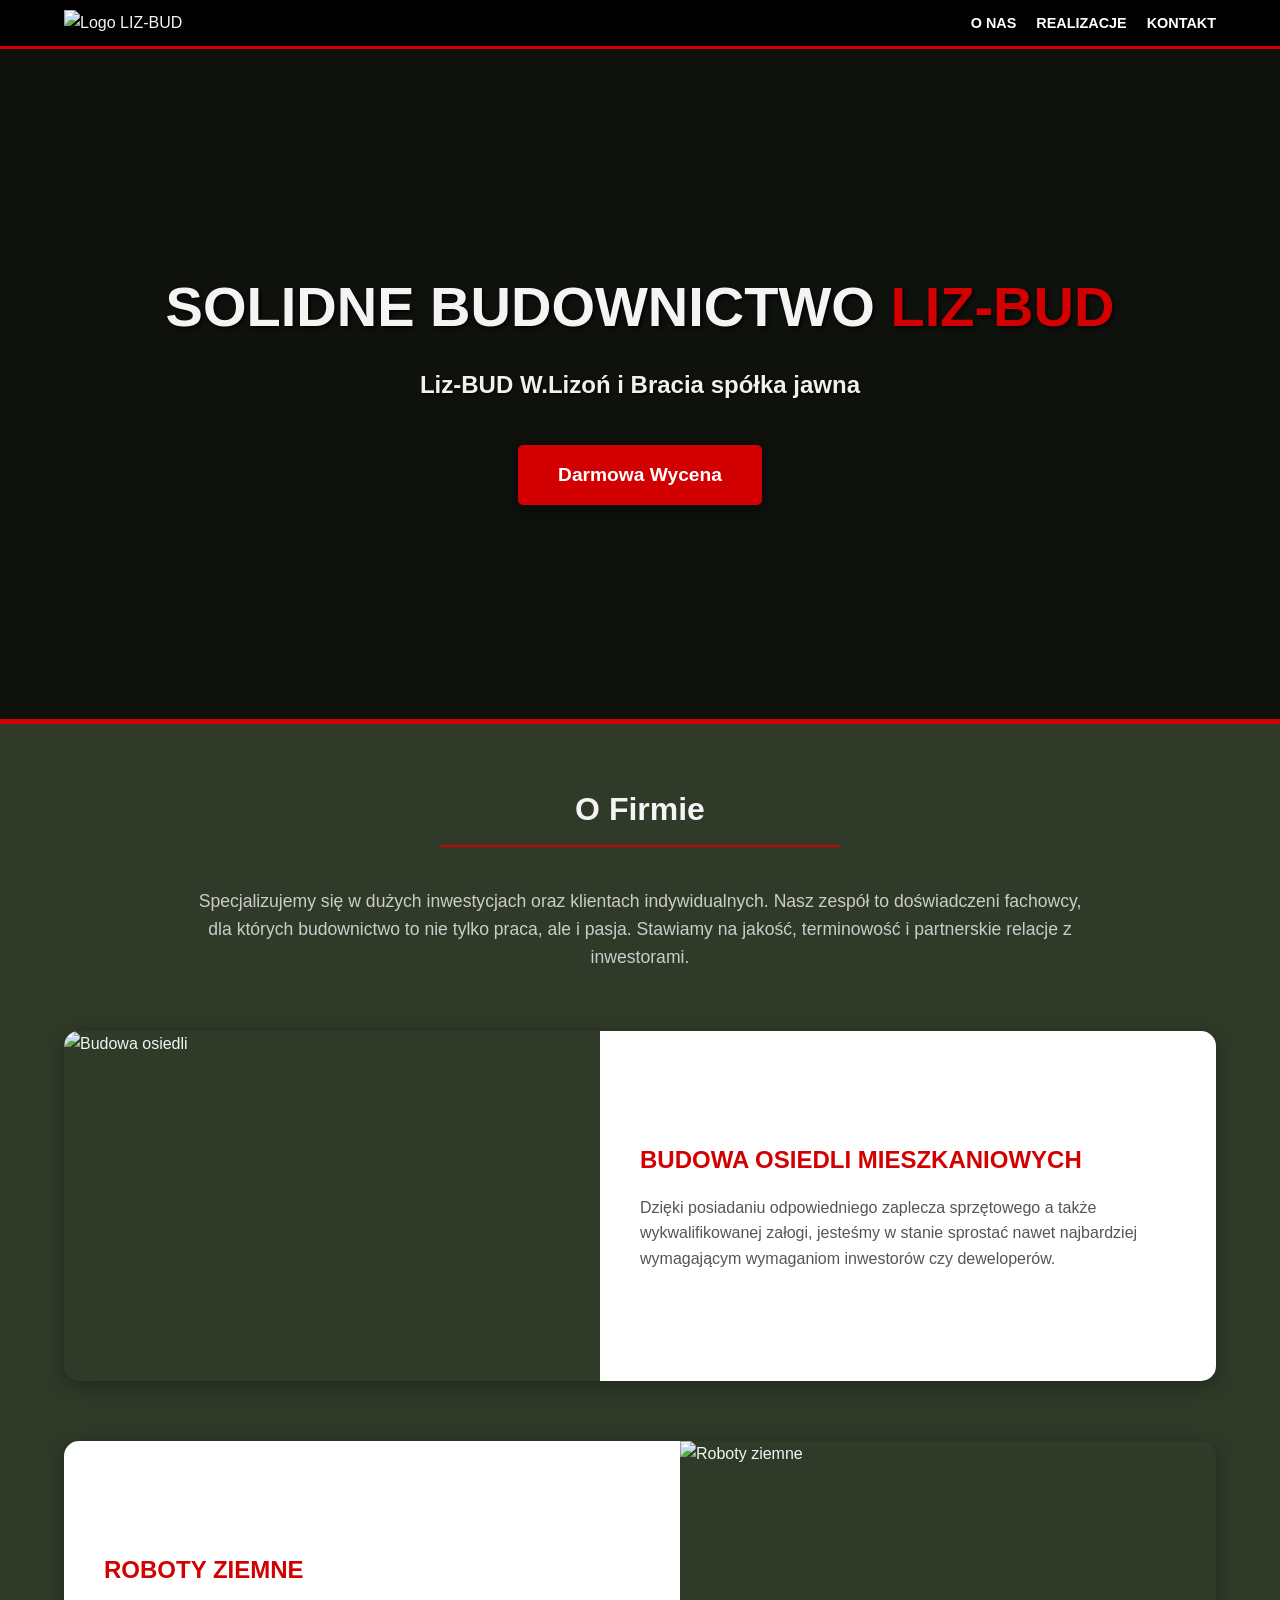
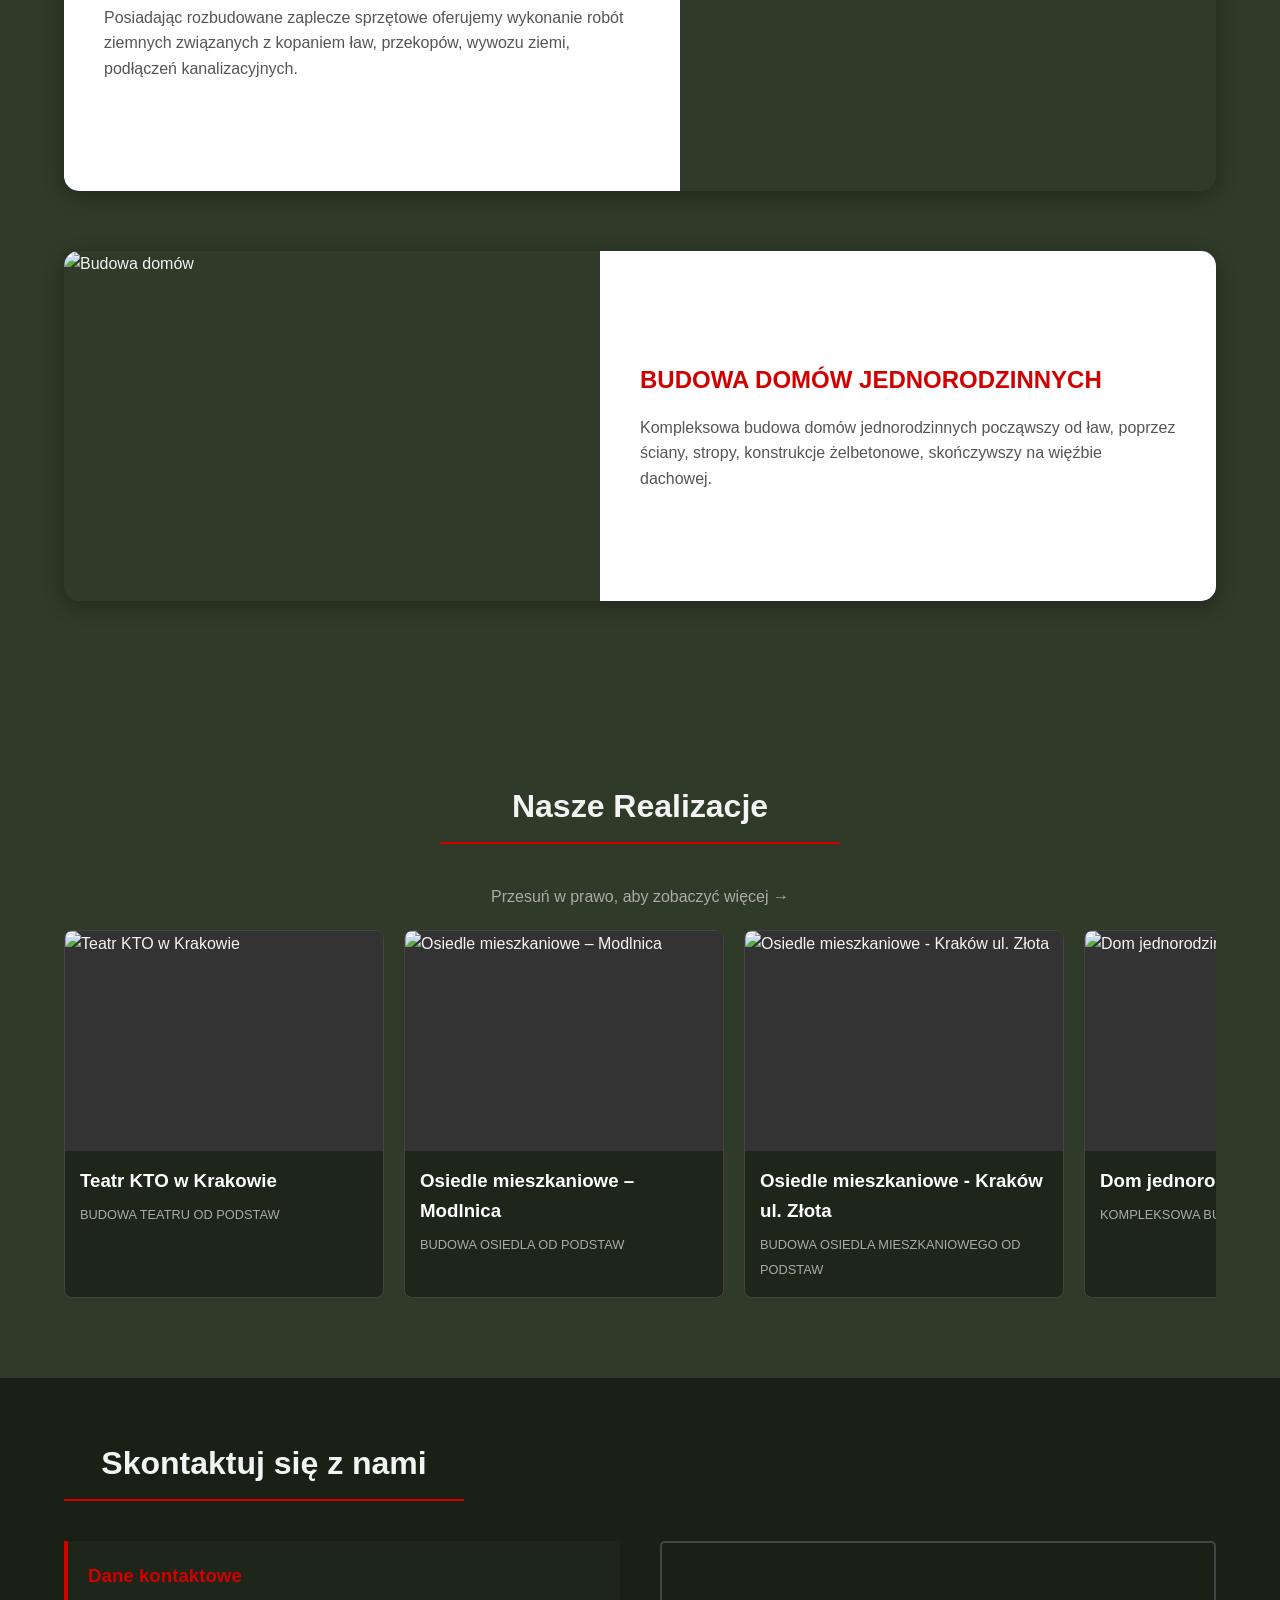
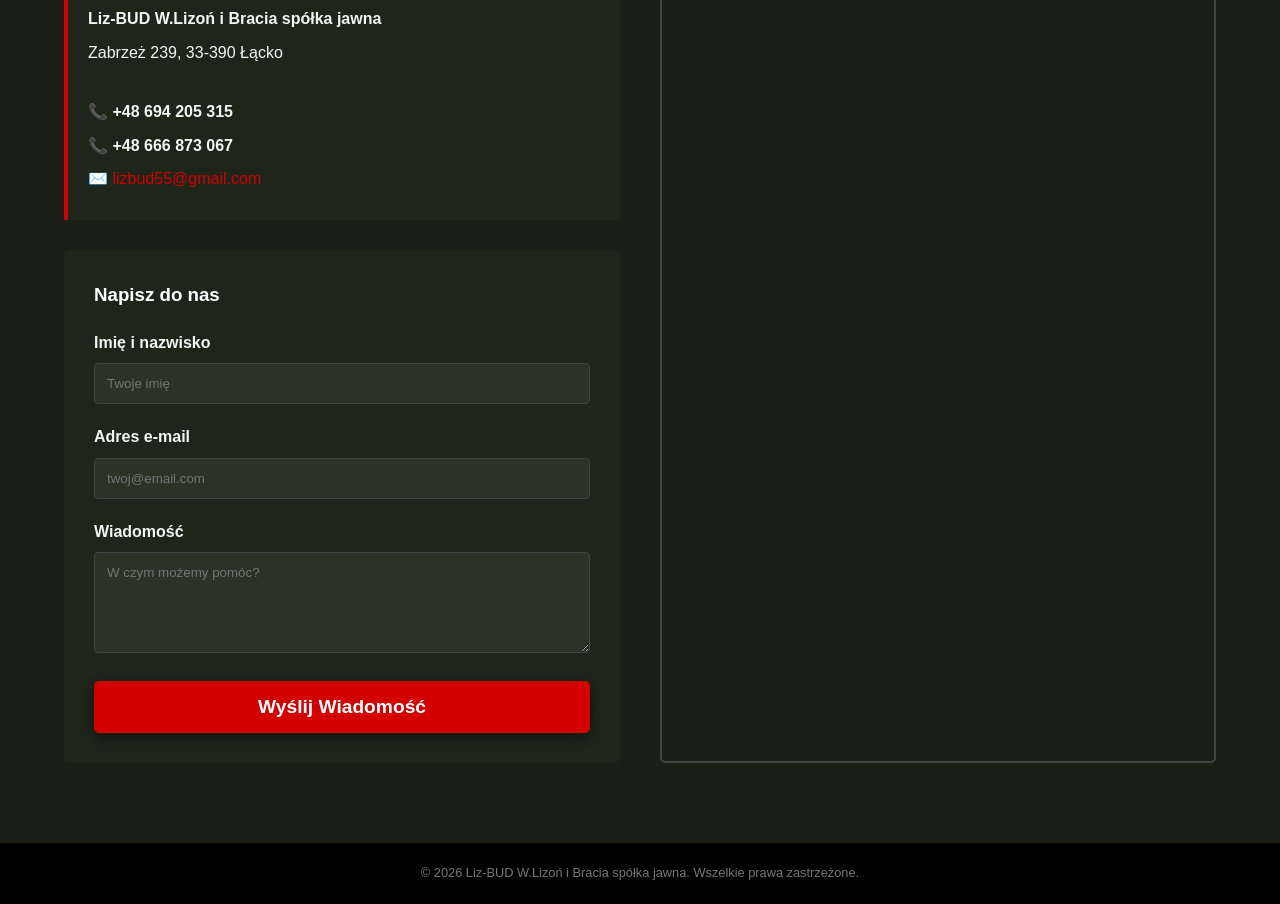
==== commit 2bddb5e6: "Update index.html" ====
--- a/index.html
+++ b/index.html
@@ -32,96 +32,95 @@
         nav a { color: white; text-decoration: none; font-weight: bold; text-transform: uppercase; font-size: 0.9rem; transition: color 0.3s; cursor: pointer;}
         nav a:hover { color: var(--accent-red); }
 
-        /* --- Hero --- */
+        /* --- HERO BANNER (Z DUŻYM ZDJĘCIEM W TLE) --- */
         .hero {
-            background-color: var(--secondary-bg); padding: 80px 20px; text-align: center; border-bottom: 1px solid #444;
-        }
-        .hero h1 { font-size: 2.5rem; margin-bottom: 20px; text-transform: uppercase; }
-
-        /* --- Podtytuł --- */
+            /* Zdjęcie tła z przyciemnieniem */
+            background-image: linear-gradient(rgba(0, 0, 0, 0.7), rgba(0, 0, 0, 0.7)), 
+                              url('https://images.unsplash.com/photo-1541888946425-d81bb19240f5?q=80&w=1920&auto=format&fit=crop');
+            
+            background-size: cover;
+            background-position: center;
+            background-attachment: fixed; /* Efekt Parallax */
+            
+            height: 75vh;
+            min-height: 500px;
+            
+            display: flex;
+            flex-direction: column;
+            justify-content: center;
+            align-items: center;
+            text-align: center;
+            
+            padding: 20px;
+            border-bottom: 5px solid var(--accent-red);
+        }
+
+        .hero h1 { 
+            font-size: 3.5rem;
+            margin-bottom: 15px; 
+            text-transform: uppercase; 
+            text-shadow: 2px 2px 4px rgba(0,0,0,0.8);
+        }
+
         .hero p.subtitle {
+            font-size: 1.5rem;
+            margin-bottom: 40px;
+            color: #f0f0f0;
+            font-weight: bold;
+            text-shadow: 1px 1px 3px rgba(0,0,0,0.8);
+            max-width: 800px;
+        }
+
+        .btn { 
+            background-color: var(--accent-red); 
+            color: white; 
+            padding: 15px 40px;
+            text-decoration: none; 
+            border-radius: 5px; 
+            font-weight: bold; 
             font-size: 1.2rem;
-            margin-bottom: 50px;
-            color: #ddd;
-            font-weight: bold;
-        }
-
-        .btn { background-color: var(--accent-red); color: white; padding: 12px 30px; text-decoration: none; border-radius: 5px; font-weight: bold; transition: background 0.3s; display: inline-block; border: none; cursor: pointer; font-size: 1rem;}
-        .btn:hover { background-color: #a00000; }
+            transition: background 0.3s, transform 0.2s; 
+            display: inline-block; 
+            border: none; 
+            cursor: pointer;
+            box-shadow: 0 4px 15px rgba(0,0,0,0.5);
+        }
+        .btn:hover { 
+            background-color: #a00000; 
+            transform: scale(1.05);
+        }
 
         /* --- Sekcje ogólne --- */
         .section { padding: 60px 5%; max-width: 1400px; margin: 0 auto; }
         .section-title { text-align: center; font-size: 2rem; margin-bottom: 40px; border-bottom: 2px solid var(--accent-red); display: inline-block; padding-bottom: 10px; width: 100%; max-width: 400px;}
 
         /* --- SEKCJA O NAS --- */
-        .about-intro {
-            text-align: center;
-            max-width: 900px;
-            margin: 0 auto 60px auto;
-            font-size: 1.1rem;
-            color: #ccc;
-        }
-
-        .about-row {
-            display: flex;
-            gap: 0; 
-            margin-bottom: 60px;
-            height: 350px; 
-            box-shadow: 0 5px 20px rgba(0,0,0,0.3);
-            border-radius: 15px; 
-            overflow: hidden; 
-        }
-
-        .about-row.reverse {
-            flex-direction: row-reverse;
-        }
-
-        .about-image {
-            flex: 1;
-            height: 100%; 
-        }
-
-        .about-image img {
-            width: 100%;
-            height: 100%;
-            object-fit: cover;
-        }
-
-        .about-text {
-            flex: 1;
-            background-color: #ffffff; 
-            color: #333; 
-            padding: 40px;
-            height: 100%; 
-            display: flex;
-            flex-direction: column;
-            justify-content: center; 
-        }
-
-        .about-text h3 {
-            color: var(--accent-red);
-            font-size: 1.5rem;
-            margin-bottom: 15px;
-            text-transform: uppercase;
-        }
-        
-        .about-text p {
-             color: #555; 
-        }
+        .about-intro { text-align: center; max-width: 900px; margin: 0 auto 60px auto; font-size: 1.1rem; color: #ccc; }
+        
+        .about-row { 
+            display: flex; gap: 0; margin-bottom: 60px; height: 350px; 
+            box-shadow: 0 5px 20px rgba(0,0,0,0.3); border-radius: 15px; overflow: hidden; 
+        }
+        
+        .about-row.reverse { flex-direction: row-reverse; }
+        
+        .about-image { flex: 1; height: 100%; }
+        .about-image img { width: 100%; height: 100%; object-fit: cover; }
+        
+        .about-text { 
+            flex: 1; background-color: #ffffff; color: #333; padding: 40px; height: 100%; 
+            display: flex; flex-direction: column; justify-content: center; 
+        }
+        .about-text h3 { color: var(--accent-red); font-size: 1.5rem; margin-bottom: 15px; text-transform: uppercase; }
+        .about-text p { color: #555; }
 
         /* --- GALERIA REALIZACJI --- */
-        .gallery-container {
-            display: flex; overflow-x: auto; gap: 20px; padding-bottom: 20px;
-            scrollbar-width: thin; scrollbar-color: var(--accent-red) var(--secondary-bg);
-        }
+        .gallery-container { display: flex; overflow-x: auto; gap: 20px; padding-bottom: 20px; scrollbar-width: thin; scrollbar-color: var(--accent-red) var(--secondary-bg); }
         .gallery-container::-webkit-scrollbar { height: 10px; }
         .gallery-container::-webkit-scrollbar-track { background: var(--secondary-bg); }
         .gallery-container::-webkit-scrollbar-thumb { background-color: var(--accent-red); border-radius: 5px; }
-
-        .project-card {
-            min-width: 320px; background-color: var(--secondary-bg); border-radius: 8px; overflow: hidden;
-            cursor: pointer; transition: transform 0.3s; border: 1px solid #444;
-        }
+        
+        .project-card { min-width: 320px; background-color: var(--secondary-bg); border-radius: 8px; overflow: hidden; cursor: pointer; transition: transform 0.3s; border: 1px solid #444; }
         .project-card:hover { transform: translateY(-5px); border-color: var(--accent-red); }
         .project-img-thumb { width: 100%; height: 220px; object-fit: cover; background-color: #333; display: block; }
         .project-info { padding: 15px; }
@@ -151,47 +150,16 @@
         .close-btn:hover { color: var(--accent-red); }
         
         .modal-gallery-grid { display: grid; grid-template-columns: repeat(auto-fit, minmax(150px, 1fr)); gap: 10px; margin-top: 20px; }
-        /* Dodano kursor pointer, aby sugerował klikalność */
         .modal-gallery-grid img { width: 100%; height: 150px; object-fit: cover; border-radius: 4px; cursor: zoom-in; transition: opacity 0.2s; border: 1px solid #444;}
         .modal-gallery-grid img:hover { opacity: 0.8; border-color: var(--accent-red); }
         
         #modal-title { color: var(--accent-red); margin-top: 0; }
 
-        /* --- NOWY MODAL: LIGHTBOX (PEŁNY EKRAN) --- */
-        .lightbox {
-            display: none;
-            position: fixed;
-            z-index: 3000; /* Musi być wyżej niż zwykły modal (2000) */
-            left: 0;
-            top: 0;
-            width: 100%;
-            height: 100%;
-            background-color: rgba(0, 0, 0, 0.95); /* Prawie czarne tło */
-            justify-content: center;
-            align-items: center;
-            animation: fadeIn 0.3s;
-        }
-
-        .lightbox-img {
-            max-width: 90%;
-            max-height: 90%;
-            border: 2px solid #fff;
-            border-radius: 4px;
-            box-shadow: 0 0 20px rgba(0,0,0,0.5);
-        }
-
-        .lightbox-close {
-            position: absolute;
-            top: 20px;
-            right: 30px;
-            color: #fff;
-            font-size: 40px;
-            font-weight: bold;
-            cursor: pointer;
-            transition: color 0.3s;
-        }
+        /* --- LIGHTBOX (PEŁNY EKRAN) --- */
+        .lightbox { display: none; position: fixed; z-index: 3000; left: 0; top: 0; width: 100%; height: 100%; background-color: rgba(0, 0, 0, 0.95); justify-content: center; align-items: center; animation: fadeIn 0.3s; }
+        .lightbox-img { max-width: 90%; max-height: 90%; border: 2px solid #fff; border-radius: 4px; box-shadow: 0 0 20px rgba(0,0,0,0.5); }
+        .lightbox-close { position: absolute; top: 20px; right: 30px; color: #fff; font-size: 40px; font-weight: bold; cursor: pointer; transition: color 0.3s; }
         .lightbox-close:hover { color: var(--accent-red); }
-
         @keyframes fadeIn { from { opacity: 0; } to { opacity: 1; } }
 
         /* --- Responsywność --- */
@@ -200,15 +168,13 @@
             .contact-map { min-height: 350px; }
             header { flex-direction: column; gap: 15px; }
 
-            .about-row {
-                flex-direction: column !important; 
-                height: auto; 
-            }
-            .about-row.reverse {
-                 flex-direction: column !important;
-            }
+            .about-row, .about-row.reverse { flex-direction: column !important; height: auto; }
             .about-image { height: 250px; width: 100%; }
             .about-text { height: auto; padding: 30px; }
+            
+            /* Poprawki Hero na telefon */
+            .hero { height: auto; padding: 100px 20px; }
+            .hero h1 { font-size: 2rem; }
         }
     </style>
 </head>
@@ -244,7 +210,7 @@
 
     <div class="about-row">
         <div class="about-image">
-            <img src="https://liz-bud.pl/wp-content/uploads/2019/11/repair3-home-project.jpg" alt="Doświadczenie na budowie">
+            <img src="https://liz-bud.pl/wp-content/uploads/2019/11/repair3-home-project.jpg" alt="Budowa osiedli">
         </div>
         <div class="about-text">
             <h3>Budowa osiedli mieszkaniowych</h3>
@@ -254,21 +220,21 @@
 
     <div class="about-row reverse">
         <div class="about-image">
-            <img src="https://liz-bud.pl/wp-content/uploads/2022/03/pexels-life-of-pix-2489-Copy.jpg" alt="Profesjonalny sprzęt">
+            <img src="https://liz-bud.pl/wp-content/uploads/2022/03/pexels-life-of-pix-2489-Copy.jpg" alt="Roboty ziemne">
         </div>
         <div class="about-text">
             <h3>Roboty ziemne</h3>
-            <p>Posiadając rozbudowane zaplecze sprzętowe oferujemy wykonanie robót ziemnych związanych z kopaniem ław, przekopów, wywozu ziemi, podłączeń kanalizacyjnych .</p>
+            <p>Posiadając rozbudowane zaplecze sprzętowe oferujemy wykonanie robót ziemnych związanych z kopaniem ław, przekopów, wywozu ziemi, podłączeń kanalizacyjnych.</p>
         </div>
     </div>
 
     <div class="about-row">
         <div class="about-image">
-            <img src="https://liz-bud.pl/wp-content/uploads/2022/03/pexels-yury-kim-585418-Copy.jpg" alt="Indywidualne podejście do klienta">
+            <img src="https://liz-bud.pl/wp-content/uploads/2022/03/pexels-yury-kim-585418-Copy.jpg" alt="Budowa domów">
         </div>
         <div class="about-text">
             <h3>Budowa domów jednorodzinnych</h3>
-            <p>kompleksowa budowa domów jednorodzinnych począwszy od ław, poprzez ściany, stropy, konstrukcje żelbetonowe, skończywszy na więźbie dachowej.</p>
+            <p>Kompleksowa budowa domów jednorodzinnych począwszy od ław, poprzez ściany, stropy, konstrukcje żelbetonowe, skończywszy na więźbie dachowej.</p>
         </div>
     </div>
 
@@ -345,11 +311,12 @@
 </div>
 
 <div id="lightbox" class="lightbox" onclick="closeLightbox()">
-    <span class="lightbox-close">&times;</span>
+    <span class="lightbox-close">×</span>
     <img class="lightbox-img" id="lightbox-img" src="" alt="Powiększone zdjęcie">
 </div>
 
 <script>
+    // BAZA DANYCH PROJEKTÓW (Kompletna lista)
     const projects = [
         {
             id: 1, title: "Teatr KTO w Krakowie", shortDesc: "Budowa teatru od podstaw",
@@ -470,61 +437,42 @@
         galleryContainer.appendChild(card);
     });
 
-    // --- ELEMENTY DOM ---
     const modal = document.getElementById('projectModal');
     const modalTitle = document.getElementById('modal-title');
     const modalDesc = document.getElementById('modal-desc');
     const modalImages = document.getElementById('modal-images');
     
-    // Elementy Lightboxa
     const lightbox = document.getElementById('lightbox');
     const lightboxImg = document.getElementById('lightbox-img');
 
-    // --- FUNKCJE MODALA PROJEKTU ---
     function openModal(project) {
         modalTitle.innerText = project.title;
         modalDesc.innerText = project.fullDesc;
         modalImages.innerHTML = '';
-        
         project.images.forEach(imgSrc => {
             const img = document.createElement('img');
             img.src = imgSrc;
-            // Dodajemy zdarzenie kliknięcia, które otwiera Lightbox
             img.onclick = () => openLightbox(imgSrc);
             modalImages.appendChild(img);
         });
-        
         modal.style.display = 'block';
     }
 
-    function closeModal() {
-        modal.style.display = 'none';
-    }
-
-    // --- FUNKCJE LIGHTBOXA (POWIĘKSZANIE) ---
+    function closeModal() { modal.style.display = 'none'; }
+
     function openLightbox(src) {
         lightboxImg.src = src;
-        lightbox.style.display = 'flex'; // Używamy flex, żeby wyśrodkować
+        lightbox.style.display = 'flex';
     }
-
     function closeLightbox() {
         lightbox.style.display = 'none';
-        lightboxImg.src = ''; // Czyścimy źródło
+        lightboxImg.src = '';
     }
 
-    // --- ZAMYKANIE KLIKNIĘCIEM W TŁO ---
     window.onclick = function(event) {
-        // Jeśli kliknięto w tło głównego modala
-        if (event.target == modal) {
-            closeModal();
-        }
-        // Jeśli kliknięto w tło lightboxa (zamyka tylko lightbox, modal pod spodem zostaje)
-        if (event.target == lightbox) {
-            closeLightbox();
-        }
+        if (event.target == modal) { closeModal(); }
+        if (event.target == lightbox) { closeLightbox(); }
     }
 </script>
 </body>
 </html>
-
-
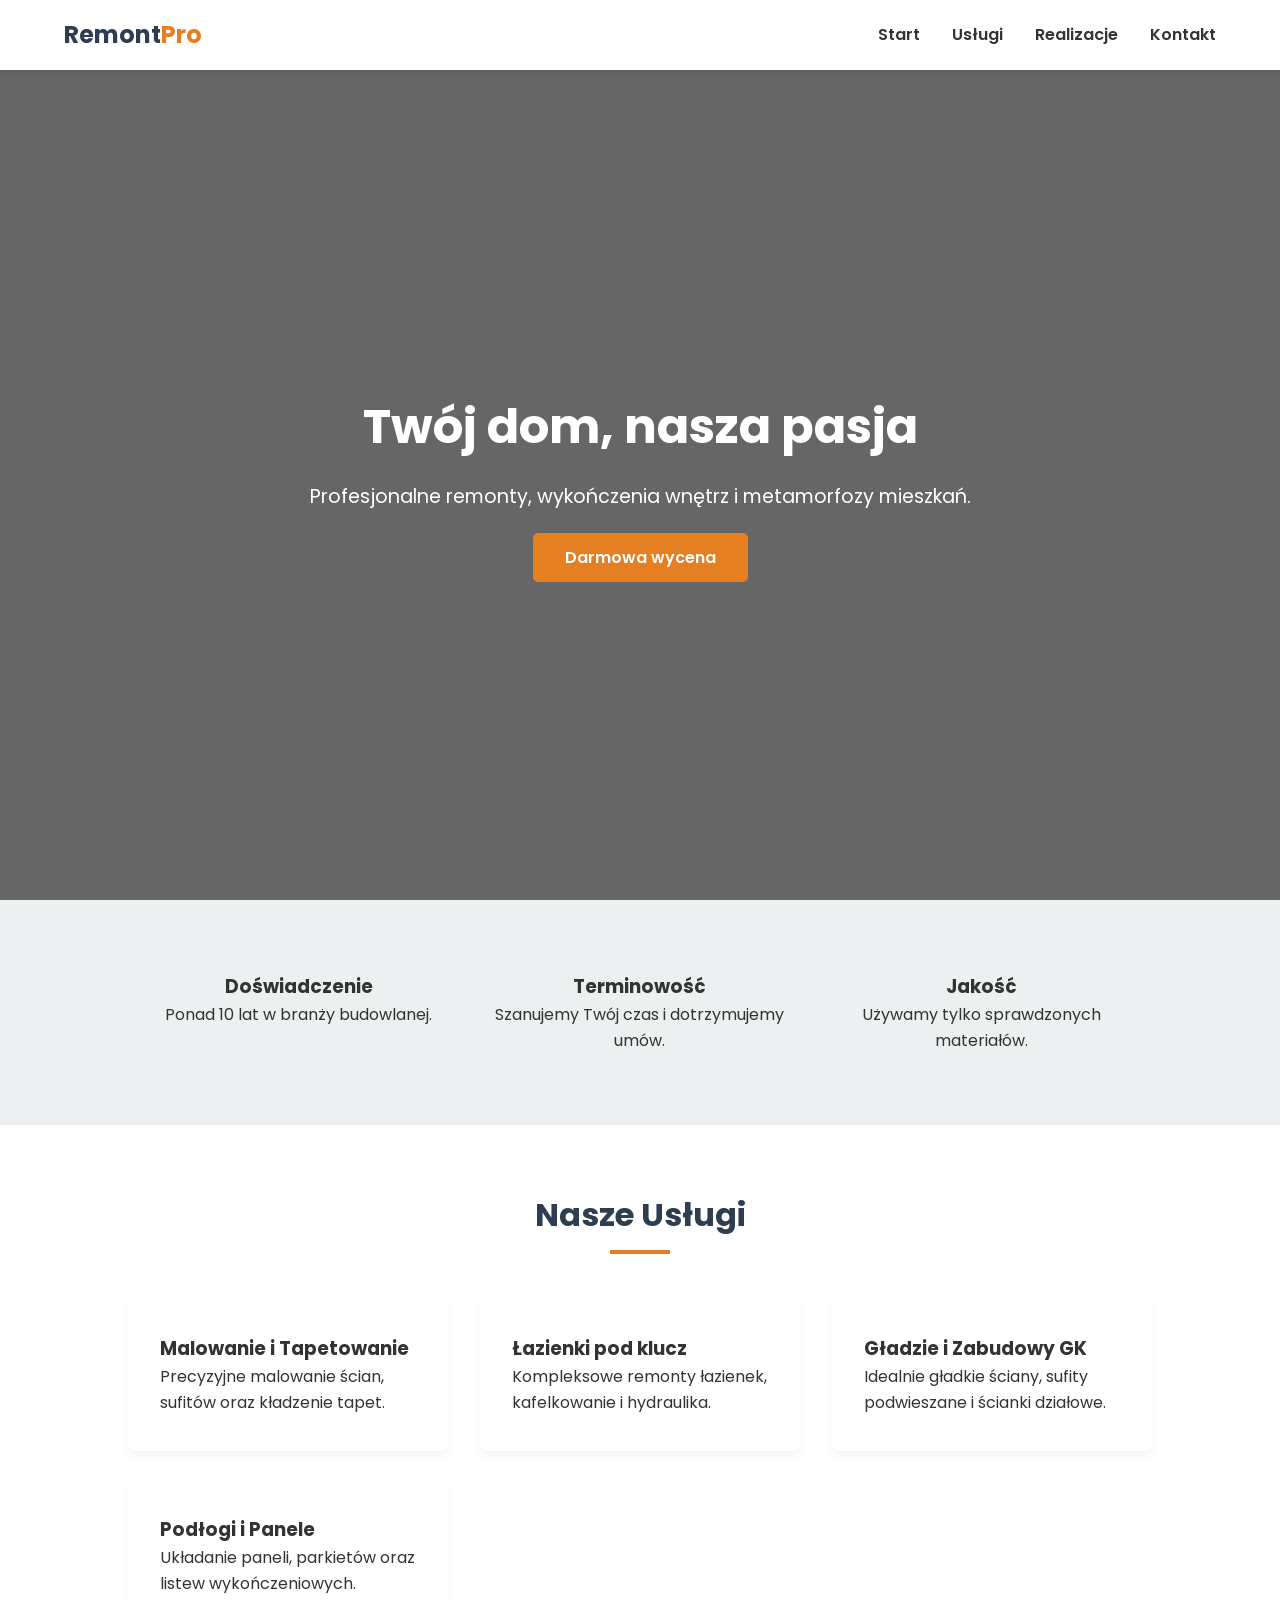
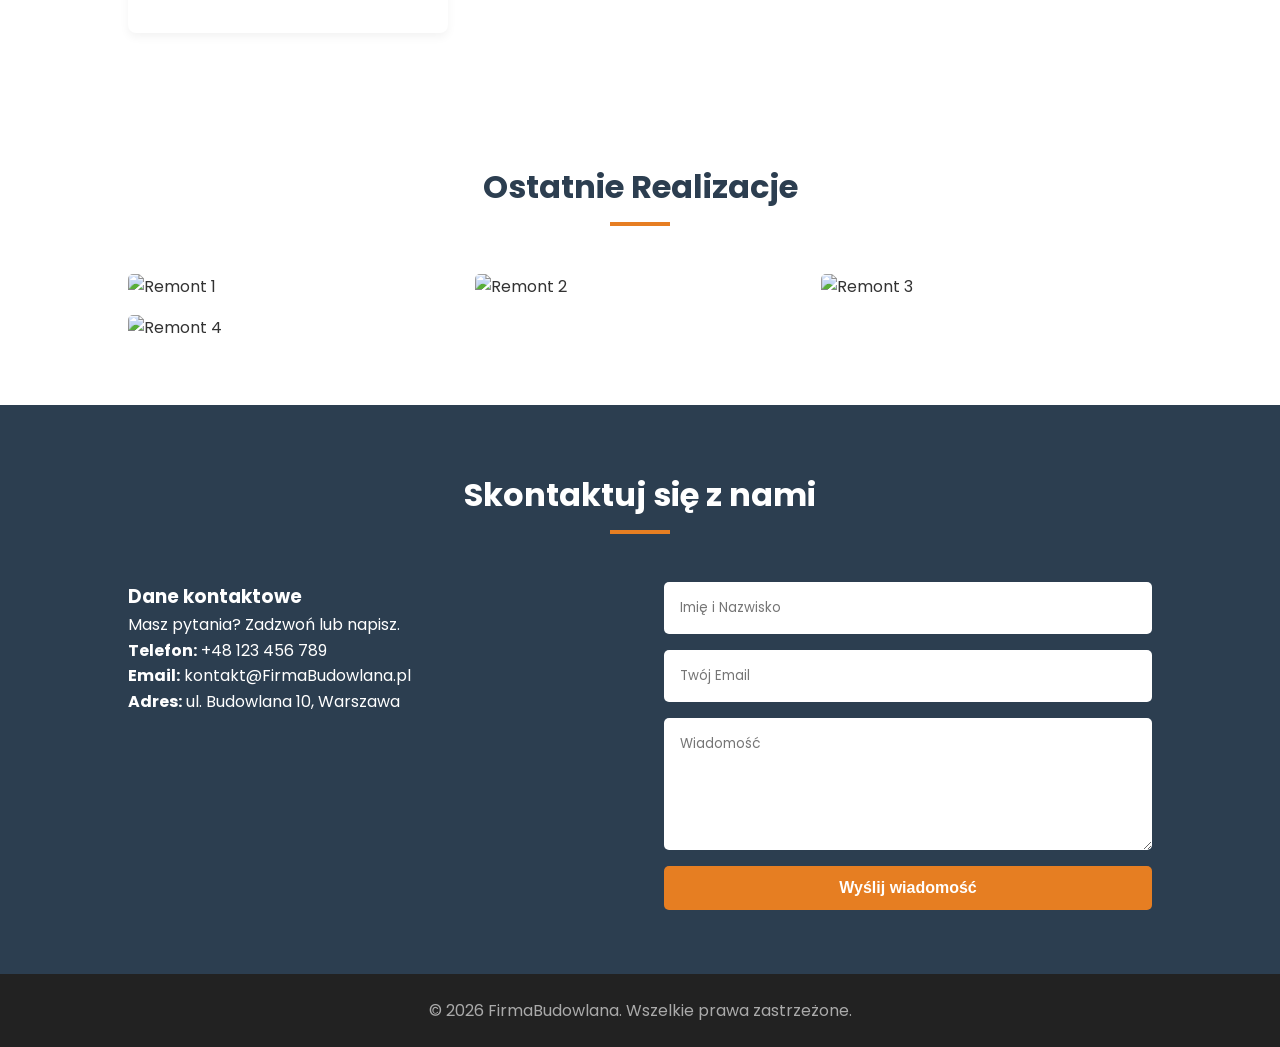
==== commit 58a29eea: "Add files via upload" ====
--- a/index.html
+++ b/index.html
@@ -3,476 +3,109 @@
 <head>
     <meta charset="UTF-8">
     <meta name="viewport" content="width=device-width, initial-scale=1.0">
-    <title>LIZ-BUD - Usługi Budowlane</title>
-    <style>
-        /* --- Zmienne kolorystyczne --- */
-        :root {
-            --primary-bg: #2F3A28; /* Ciemny zgniły zielony */
-            --secondary-bg: #1e261a; /* Ciemniejszy odcień */
-            --accent-red: #D20000; /* Czerwień z logo */
-            --text-color: #f4f4f4;
-            --overlay-color: rgba(0, 0, 0, 0.9);
-            --input-bg: #2a3324;
-        }
-
-        /* --- Reset i podstawowe style --- */
-        * { margin: 0; padding: 0; box-sizing: border-box; }
-        body { font-family: 'Arial', sans-serif; background-color: var(--primary-bg); color: var(--text-color); line-height: 1.6; }
-
-        /* --- Nagłówek --- */
-        header {
-            background-color: #000;
-            padding: 10px 5%;
-            display: flex; justify-content: space-between; align-items: center;
-            border-bottom: 3px solid var(--accent-red);
-            position: sticky; top: 0; z-index: 1000;
-        }
-        .logo img { height: 70px; width: auto; }
-        nav ul { list-style: none; display: flex; gap: 20px; }
-        nav a { color: white; text-decoration: none; font-weight: bold; text-transform: uppercase; font-size: 0.9rem; transition: color 0.3s; cursor: pointer;}
-        nav a:hover { color: var(--accent-red); }
-
-        /* --- HERO BANNER (Z DUŻYM ZDJĘCIEM W TLE) --- */
-        .hero {
-            /* Zdjęcie tła z przyciemnieniem */
-            background-image: linear-gradient(rgba(0, 0, 0, 0.7), rgba(0, 0, 0, 0.7)), 
-                              url('https://images.unsplash.com/photo-1541888946425-d81bb19240f5?q=80&w=1920&auto=format&fit=crop');
-            
-            background-size: cover;
-            background-position: center;
-            background-attachment: fixed; /* Efekt Parallax */
-            
-            height: 75vh;
-            min-height: 500px;
-            
-            display: flex;
-            flex-direction: column;
-            justify-content: center;
-            align-items: center;
-            text-align: center;
-            
-            padding: 20px;
-            border-bottom: 5px solid var(--accent-red);
-        }
-
-        .hero h1 { 
-            font-size: 3.5rem;
-            margin-bottom: 15px; 
-            text-transform: uppercase; 
-            text-shadow: 2px 2px 4px rgba(0,0,0,0.8);
-        }
-
-        .hero p.subtitle {
-            font-size: 1.5rem;
-            margin-bottom: 40px;
-            color: #f0f0f0;
-            font-weight: bold;
-            text-shadow: 1px 1px 3px rgba(0,0,0,0.8);
-            max-width: 800px;
-        }
-
-        .btn { 
-            background-color: var(--accent-red); 
-            color: white; 
-            padding: 15px 40px;
-            text-decoration: none; 
-            border-radius: 5px; 
-            font-weight: bold; 
-            font-size: 1.2rem;
-            transition: background 0.3s, transform 0.2s; 
-            display: inline-block; 
-            border: none; 
-            cursor: pointer;
-            box-shadow: 0 4px 15px rgba(0,0,0,0.5);
-        }
-        .btn:hover { 
-            background-color: #a00000; 
-            transform: scale(1.05);
-        }
-
-        /* --- Sekcje ogólne --- */
-        .section { padding: 60px 5%; max-width: 1400px; margin: 0 auto; }
-        .section-title { text-align: center; font-size: 2rem; margin-bottom: 40px; border-bottom: 2px solid var(--accent-red); display: inline-block; padding-bottom: 10px; width: 100%; max-width: 400px;}
-
-        /* --- SEKCJA O NAS --- */
-        .about-intro { text-align: center; max-width: 900px; margin: 0 auto 60px auto; font-size: 1.1rem; color: #ccc; }
-        
-        .about-row { 
-            display: flex; gap: 0; margin-bottom: 60px; height: 350px; 
-            box-shadow: 0 5px 20px rgba(0,0,0,0.3); border-radius: 15px; overflow: hidden; 
-        }
-        
-        .about-row.reverse { flex-direction: row-reverse; }
-        
-        .about-image { flex: 1; height: 100%; }
-        .about-image img { width: 100%; height: 100%; object-fit: cover; }
-        
-        .about-text { 
-            flex: 1; background-color: #ffffff; color: #333; padding: 40px; height: 100%; 
-            display: flex; flex-direction: column; justify-content: center; 
-        }
-        .about-text h3 { color: var(--accent-red); font-size: 1.5rem; margin-bottom: 15px; text-transform: uppercase; }
-        .about-text p { color: #555; }
-
-        /* --- GALERIA REALIZACJI --- */
-        .gallery-container { display: flex; overflow-x: auto; gap: 20px; padding-bottom: 20px; scrollbar-width: thin; scrollbar-color: var(--accent-red) var(--secondary-bg); }
-        .gallery-container::-webkit-scrollbar { height: 10px; }
-        .gallery-container::-webkit-scrollbar-track { background: var(--secondary-bg); }
-        .gallery-container::-webkit-scrollbar-thumb { background-color: var(--accent-red); border-radius: 5px; }
-        
-        .project-card { min-width: 320px; background-color: var(--secondary-bg); border-radius: 8px; overflow: hidden; cursor: pointer; transition: transform 0.3s; border: 1px solid #444; }
-        .project-card:hover { transform: translateY(-5px); border-color: var(--accent-red); }
-        .project-img-thumb { width: 100%; height: 220px; object-fit: cover; background-color: #333; display: block; }
-        .project-info { padding: 15px; }
-        .project-info h3 { margin-bottom: 5px; color: #fff; }
-
-        /* --- KONTAKT --- */
-        .contact-section { background-color: #1a2016; padding-bottom: 80px; }
-        .contact-grid { display: grid; grid-template-columns: 1fr 1fr; gap: 40px; align-items: start; }
-        .contact-left { display: flex; flex-direction: column; gap: 30px; }
-        .contact-details { background-color: var(--secondary-bg); padding: 20px; border-left: 4px solid var(--accent-red); }
-        .contact-details h3 { margin-bottom: 15px; color: var(--accent-red); }
-        .contact-details p { margin-bottom: 8px; font-size: 1rem; }
-        .contact-form { background-color: var(--secondary-bg); padding: 30px; border-radius: 5px; }
-        .form-group { margin-bottom: 20px; }
-        .form-group label { display: block; margin-bottom: 8px; font-weight: bold; }
-        .form-group input, .form-group textarea { width: 100%; padding: 12px; background-color: var(--input-bg); border: 1px solid #444; color: #fff; border-radius: 4px; font-family: inherit; }
-        .contact-map { width: 100%; height: 100%; min-height: 500px; border-radius: 5px; overflow: hidden; border: 2px solid #444; }
-        .contact-map iframe { width: 100%; height: 100%; border: 0; }
-
-        /* --- Footer --- */
-        footer { background-color: #000; text-align: center; padding: 20px; font-size: 0.8rem; color: #777; }
-
-        /* --- MODAL (SZCZEGÓŁY PROJEKTU) --- */
-        .modal { display: none; position: fixed; z-index: 2000; left: 0; top: 0; width: 100%; height: 100%; overflow: auto; background-color: var(--overlay-color); backdrop-filter: blur(3px); }
-        .modal-content { background-color: var(--secondary-bg); margin: 5% auto; padding: 30px; border: 1px solid var(--accent-red); width: 90%; max-width: 900px; border-radius: 8px; position: relative; }
-        .close-btn { color: #aaa; float: right; font-size: 30px; font-weight: bold; cursor: pointer; position: absolute; right: 20px; top: 10px; }
-        .close-btn:hover { color: var(--accent-red); }
-        
-        .modal-gallery-grid { display: grid; grid-template-columns: repeat(auto-fit, minmax(150px, 1fr)); gap: 10px; margin-top: 20px; }
-        .modal-gallery-grid img { width: 100%; height: 150px; object-fit: cover; border-radius: 4px; cursor: zoom-in; transition: opacity 0.2s; border: 1px solid #444;}
-        .modal-gallery-grid img:hover { opacity: 0.8; border-color: var(--accent-red); }
-        
-        #modal-title { color: var(--accent-red); margin-top: 0; }
-
-        /* --- LIGHTBOX (PEŁNY EKRAN) --- */
-        .lightbox { display: none; position: fixed; z-index: 3000; left: 0; top: 0; width: 100%; height: 100%; background-color: rgba(0, 0, 0, 0.95); justify-content: center; align-items: center; animation: fadeIn 0.3s; }
-        .lightbox-img { max-width: 90%; max-height: 90%; border: 2px solid #fff; border-radius: 4px; box-shadow: 0 0 20px rgba(0,0,0,0.5); }
-        .lightbox-close { position: absolute; top: 20px; right: 30px; color: #fff; font-size: 40px; font-weight: bold; cursor: pointer; transition: color 0.3s; }
-        .lightbox-close:hover { color: var(--accent-red); }
-        @keyframes fadeIn { from { opacity: 0; } to { opacity: 1; } }
-
-        /* --- Responsywność --- */
-        @media (max-width: 900px) {
-            .contact-grid { grid-template-columns: 1fr; }
-            .contact-map { min-height: 350px; }
-            header { flex-direction: column; gap: 15px; }
-
-            .about-row, .about-row.reverse { flex-direction: column !important; height: auto; }
-            .about-image { height: 250px; width: 100%; }
-            .about-text { height: auto; padding: 30px; }
-            
-            /* Poprawki Hero na telefon */
-            .hero { height: auto; padding: 100px 20px; }
-            .hero h1 { font-size: 2rem; }
-        }
-    </style>
+    <title>RemontPro - Nowoczesne Usługi Remontowe</title>
+    <link rel="stylesheet" href="style.css">
+    <link href="https://fonts.googleapis.com/css2?family=Poppins:wght@300;400;600;700&display=swap" rel="stylesheet">
+    <script src="https://kit.fontawesome.com/a076d05399.js" crossorigin="anonymous"></script>
 </head>
 <body>
 
-<header>
-    <div class="logo">
-        <img src="https://liz-bud.pl/wp-content/uploads/2022/03/logo.png" alt="Logo LIZ-BUD">
-    </div>
-    <nav>
-        <ul>
-            <li><a href="#onas">O nas</a></li>
-            <li><a href="#realizacje">Realizacje</a></li>
-            <li><a href="#kontakt">Kontakt</a></li>
+    <nav class="navbar">
+        <div class="logo">Remont<span>Pro</span></div>
+        <ul class="nav-links">
+            <li><a href="#home">Start</a></li>
+            <li><a href="#services">Usługi</a></li>
+            <li><a href="#portfolio">Realizacje</a></li>
+            <li><a href="#contact">Kontakt</a></li>
         </ul>
+        <div class="burger">
+            <div class="line1"></div>
+            <div class="line2"></div>
+            <div class="line3"></div>
+        </div>
     </nav>
-</header>
 
-<section class="hero">
-    <h1>Solidne Budownictwo <span style="color:var(--accent-red)">LIZ-BUD</span></h1>
-    <p class="subtitle">Liz-BUD W.Lizoń i Bracia spółka jawna</p>
-    <a href="#kontakt" class="btn">Darmowa Wycena</a>
-</section>
+    <header id="home" class="hero">
+        <div class="hero-content">
+            <h1>Twój dom, nasza pasja</h1>
+            <p>Profesjonalne remonty, wykończenia wnętrz i metamorfozy mieszkań.</p>
+            <a href="#contact" class="btn-primary">Darmowa wycena</a>
+        </div>
+    </header>
 
-<section id="onas" class="section">
-    <div style="text-align: center;">
-        <h2 class="section-title">O Firmie</h2>
-    </div>
+    <section class="features">
+        <div class="feature-box fade-in">
+            <i class="fas fa-tools"></i>
+            <h3>Doświadczenie</h3>
+            <p>Ponad 10 lat w branży budowlanej.</p>
+        </div>
+        <div class="feature-box fade-in">
+            <i class="fas fa-clock"></i>
+            <h3>Terminowość</h3>
+            <p>Szanujemy Twój czas i dotrzymujemy umów.</p>
+        </div>
+        <div class="feature-box fade-in">
+            <i class="fas fa-star"></i>
+            <h3>Jakość</h3>
+            <p>Używamy tylko sprawdzonych materiałów.</p>
+        </div>
+    </section>
 
-    <p class="about-intro">
-        Specjalizujemy się w dużych inwestycjach oraz klientach indywidualnych. Nasz zespół to doświadczeni fachowcy, dla których budownictwo to nie tylko praca, ale i pasja. Stawiamy na jakość, terminowość i partnerskie relacje z inwestorami.
-    </p>
-
-    <div class="about-row">
-        <div class="about-image">
-            <img src="https://liz-bud.pl/wp-content/uploads/2019/11/repair3-home-project.jpg" alt="Budowa osiedli">
-        </div>
-        <div class="about-text">
-            <h3>Budowa osiedli mieszkaniowych</h3>
-            <p>Dzięki posiadaniu odpowiedniego zaplecza sprzętowego a także wykwalifikowanej załogi, jesteśmy w stanie sprostać nawet najbardziej wymagającym wymaganiom inwestorów czy deweloperów.</p>
-        </div>
-    </div>
-
-    <div class="about-row reverse">
-        <div class="about-image">
-            <img src="https://liz-bud.pl/wp-content/uploads/2022/03/pexels-life-of-pix-2489-Copy.jpg" alt="Roboty ziemne">
-        </div>
-        <div class="about-text">
-            <h3>Roboty ziemne</h3>
-            <p>Posiadając rozbudowane zaplecze sprzętowe oferujemy wykonanie robót ziemnych związanych z kopaniem ław, przekopów, wywozu ziemi, podłączeń kanalizacyjnych.</p>
-        </div>
-    </div>
-
-    <div class="about-row">
-        <div class="about-image">
-            <img src="https://liz-bud.pl/wp-content/uploads/2022/03/pexels-yury-kim-585418-Copy.jpg" alt="Budowa domów">
-        </div>
-        <div class="about-text">
-            <h3>Budowa domów jednorodzinnych</h3>
-            <p>Kompleksowa budowa domów jednorodzinnych począwszy od ław, poprzez ściany, stropy, konstrukcje żelbetonowe, skończywszy na więźbie dachowej.</p>
-        </div>
-    </div>
-
-</section>
-
-<section id="realizacje" class="section">
-    <div style="text-align: center;">
-        <h2 class="section-title">Nasze Realizacje</h2>
-        <p style="margin-bottom: 20px; color: #aaa;">Przesuń w prawo, aby zobaczyć więcej →</p>
-    </div>
-    <div class="gallery-container" id="gallery-container">
-    </div>
-</section>
-
-<section id="kontakt" class="section contact-section">
-    <h2 class="section-title">Skontaktuj się z nami</h2>
-    <div class="contact-grid">
-        <div class="contact-left">
-            <div class="contact-details">
-                <h3>Dane kontaktowe</h3>
-                <p><strong>Liz-BUD W.Lizoń i Bracia spółka jawna</strong></p>
-                <p>Zabrzeż 239, 33-390 Łącko</p>
-                <br>
-                <p>📞 <strong>+48 694 205 315</strong></p>
-                <p>📞 <strong>+48 666 873 067</strong></p>
-                <p>✉️ <a href="mailto:lizbud55@gmail.com" style="color: var(--accent-red); text-decoration: none;">lizbud55@gmail.com</a></p>
+    <section id="services" class="services">
+        <h2 class="section-title">Nasze Usługi</h2>
+        <div class="services-container">
+            <div class="service-card fade-in">
+                <h3>Malowanie i Tapetowanie</h3>
+                <p>Precyzyjne malowanie ścian, sufitów oraz kładzenie tapet.</p>
             </div>
-            <div class="contact-form">
-                <h3 style="margin-bottom: 20px; color: #fff;">Napisz do nas</h3>
-                <form action="contact.php" method="POST">
-                    <div class="form-group">
-                        <label for="name">Imię i nazwisko</label>
-                        <input type="text" id="name" name="imie" placeholder="Twoje imię" required>
-                    </div>
-                    <div class="form-group">
-                        <label for="email">Adres e-mail</label>
-                        <input type="email" id="email" name="email" placeholder="twoj@email.com" required>
-                    </div>
-                    <div class="form-group">
-                        <label for="message">Wiadomość</label>
-                        <textarea id="message" name="wiadomosc" rows="5" placeholder="W czym możemy pomóc?" required></textarea>
-                    </div>
-                    <button type="submit" class="btn" style="width: 100%;">Wyślij Wiadomość</button>
-                </form>
+            <div class="service-card fade-in">
+                <h3>Łazienki pod klucz</h3>
+                <p>Kompleksowe remonty łazienek, kafelkowanie i hydraulika.</p>
+            </div>
+            <div class="service-card fade-in">
+                <h3>Gładzie i Zabudowy GK</h3>
+                <p>Idealnie gładkie ściany, sufity podwieszane i ścianki działowe.</p>
+            </div>
+            <div class="service-card fade-in">
+                <h3>Podłogi i Panele</h3>
+                <p>Układanie paneli, parkietów oraz listew wykończeniowych.</p>
             </div>
         </div>
-        <div class="contact-map">
-            <iframe
-                    width="100%"
-                    height="100%"
-                    frameborder="0"
-                    scrolling="no"
-                    marginheight="0"
-                    marginwidth="0"
-                    src="https://maps.google.com/maps?q=Liz-BUD+Zabrzeż+239+Łącko&t=&z=15&ie=UTF8&iwloc=&output=embed">
-            </iframe>
+    </section>
+
+    <section id="portfolio" class="portfolio">
+        <h2 class="section-title">Ostatnie Realizacje</h2>
+        <div class="gallery">
+            <div class="img-box fade-in"><img src="https://images.unsplash.com/photo-1581094794329-cd56b5095bb4?auto=format&fit=crop&w=600&q=80" alt="Remont 1"></div>
+            <div class="img-box fade-in"><img src="https://images.unsplash.com/photo-1503387762-592deb58ef4e?auto=format&fit=crop&w=600&q=80" alt="Remont 2"></div>
+            <div class="img-box fade-in"><img src="https://images.unsplash.com/photo-1595846519845-68e298c2edd8?auto=format&fit=crop&w=600&q=80" alt="Remont 3"></div>
+            <div class="img-box fade-in"><img src="https://images.unsplash.com/photo-1484154218962-a1c00207099b?auto=format&fit=crop&w=600&q=80" alt="Remont 4"></div>
         </div>
-    </div>
-</section>
+    </section>
 
-<footer>
-    <p>© 2026 Liz-BUD W.Lizoń i Bracia spółka jawna. Wszelkie prawa zastrzeżone.</p>
-</footer>
+    <section id="contact" class="contact">
+        <h2 class="section-title">Skontaktuj się z nami</h2>
+        <div class="contact-container">
+            <div class="contact-info fade-in">
+                <h3>Dane kontaktowe</h3>
+                <p>Masz pytania? Zadzwoń lub napisz.</p>
+                <p><strong>Telefon:</strong> +48 123 456 789</p>
+                <p><strong>Email:</strong> kontakt@FirmaBudowlana.pl</p>
+                <p><strong>Adres:</strong> ul. Budowlana 10, Warszawa</p>
+            </div>
+            <form class="contact-form fade-in" id="contactForm">
+                <input type="text" placeholder="Imię i Nazwisko" required>
+                <input type="email" placeholder="Twój Email" required>
+                <textarea rows="5" placeholder="Wiadomość" required></textarea>
+                <button type="submit" class="btn-primary">Wyślij wiadomość</button>
+            </form>
+        </div>
+    </section>
 
-<div id="projectModal" class="modal">
-    <div class="modal-content">
-        <span class="close-btn" onclick="closeModal()">×</span>
-        <h2 id="modal-title">Tytuł</h2>
-        <div id="modal-body">
-            <p id="modal-desc" style="color:#ddd; margin: 15px 0;">Opis</p>
-            <div class="modal-gallery-grid" id="modal-images"></div>
-        </div>
-    </div>
-</div>
+    <footer>
+        <p>&copy; 2026 FirmaBudowlana. Wszelkie prawa zastrzeżone.</p>
+    </footer>
 
-<div id="lightbox" class="lightbox" onclick="closeLightbox()">
-    <span class="lightbox-close">×</span>
-    <img class="lightbox-img" id="lightbox-img" src="" alt="Powiększone zdjęcie">
-</div>
-
-<script>
-    // BAZA DANYCH PROJEKTÓW (Kompletna lista)
-    const projects = [
-        {
-            id: 1, title: "Teatr KTO w Krakowie", shortDesc: "Budowa teatru od podstaw",
-            fullDesc: "Kompleksowa budowa teatru KTO w Krakowie.",
-            thumb: "https://liz-bud.pl/wp-content/uploads/2022/03/teatrkto_krakow.jpg",
-            images: [
-                "https://liz-bud.pl/wp-content/uploads/2022/03/20201127_143455-Copy.jpg",
-                "https://liz-bud.pl/wp-content/uploads/2022/03/20201221_124040-Copy.jpg",
-                "https://liz-bud.pl/wp-content/uploads/2022/03/20201027_154911-Copy.jpg",
-                "https://liz-bud.pl/wp-content/uploads/2022/03/20201127_142918-Copy.jpg",
-                "https://liz-bud.pl/wp-content/uploads/2022/03/20201023_150159-Copy.jpg",
-                "https://liz-bud.pl/wp-content/uploads/2022/03/20201020_081415-Copy.jpg"
-            ]
-        },
-        {
-            id: 2, title: "Osiedle mieszkaniowe – Modlnica", shortDesc: "Budowa osiedla od podstaw",
-            fullDesc: "Budowa zespołu domów jednorodzinnych.",
-            thumb: "https://liz-bud.pl/wp-content/uploads/2022/03/widok_4_5-1-Copy-1.jpg",
-            images: [
-                "https://liz-bud.pl/wp-content/uploads/2022/03/modlnica01.jpg",
-                "https://liz-bud.pl/wp-content/uploads/2022/03/modlnica02.jpg",
-                "https://liz-bud.pl/wp-content/uploads/2022/03/modlnica03.jpg",
-                "https://liz-bud.pl/wp-content/uploads/2022/03/modlnica04.jpg",
-                "https://liz-bud.pl/wp-content/uploads/2022/03/modlnica05.jpg",
-                "https://liz-bud.pl/wp-content/uploads/2022/03/modlnica06.jpg"
-            ]
-        },
-        {
-            id: 3, title: "Osiedle mieszkaniowe - Kraków ul. Złota", shortDesc: "Budowa osiedla mieszkaniowego od podstaw",
-            fullDesc: "Wybudowa kompleksowego osiedla mieszkaniowego w Krakowie.",
-            thumb: "https://liz-bud.pl/wp-content/uploads/2019/11/zlota2-Copy.jpg",
-            images: [
-                "https://liz-bud.pl/wp-content/uploads/2019/11/zlota10-Copy.jpg",
-                "https://liz-bud.pl/wp-content/uploads/2019/11/zlota9-Copy.jpg",
-                "https://liz-bud.pl/wp-content/uploads/2019/11/zlota8-Copy.jpg",
-                "https://liz-bud.pl/wp-content/uploads/2019/11/zlota5-Copy.jpg"
-            ]
-        },
-        {
-            id: 4, title: "Dom jednorodzinne", shortDesc: "Kompleksowa budowa domów",
-            fullDesc: "Budowa nowoczesnego domu z widokiem na góry.",
-            thumb: "https://liz-bud.pl/wp-content/uploads/2022/03/zielonki05.jpg", 
-            images: [
-                    "https://liz-bud.pl/wp-content/uploads/2022/03/zabierzow01.jpg",
-                    "https://liz-bud.pl/wp-content/uploads/2022/03/zabierzow02.jpg",
-                    "https://liz-bud.pl/wp-content/uploads/2022/03/brzezna04.jpg",
-                "https://liz-bud.pl/wp-content/uploads/2022/03/zielonki01.jpg"
-            ]
-        },
-           {
-            id: 5, title: "Elewacja budynków", shortDesc: "Położenie elewacji na osiedlu mieszkalnym",
-            fullDesc: "Położenie elewacji na osiedlu mieszkalnym w Krakowie",
-            thumb: "https://liz-bud.pl/wp-content/uploads/2022/03/skowronia05.jpg", 
-            images: [
-                    "https://liz-bud.pl/wp-content/uploads/2022/03/skowronia03.jpg",
-                    "https://liz-bud.pl/wp-content/uploads/2022/03/skowronia04.jpg",
-                    "https://liz-bud.pl/wp-content/uploads/2022/03/skowronia02.jpg",
-                "https://liz-bud.pl/wp-content/uploads/2022/03/skowronia01.jpg"
-            ]
-        },
-         {
-            id: 6, title: "Elewacja Hotelu", shortDesc: "Położenie elewacji na Hotel Perła Południa",
-            fullDesc: "Położenie elewacji na Hotel Perła Południa w Rytrze",
-            thumb: "https://liz-bud.pl/wp-content/uploads/2022/03/ele01.jpg", 
-            images: [
-                    "https://liz-bud.pl/wp-content/uploads/2022/03/ele02.jpg",
-                    "https://liz-bud.pl/wp-content/uploads/2022/03/ele04.jpg",
-                    "https://liz-bud.pl/wp-content/uploads/2022/03/ele03.jpg"
-            ]
-        },
-          {
-            id: 7, title: "Budowa Stacji Paliw", shortDesc: "Budowa Stacji Paliw Moya",
-            fullDesc: "Budowa Stacji Paliw Moya w Piwnicznej Zdrój",
-            thumb: "https://liz-bud.pl/wp-content/uploads/2022/03/1a265172dc.jpg", 
-            images: [
-                    "https://liz-bud.pl/wp-content/uploads/2022/03/piwniczna02.jpg",
-                    "https://liz-bud.pl/wp-content/uploads/2022/03/piwniczna01.jpg",
-                    "https://liz-bud.pl/wp-content/uploads/2022/03/1a265172dc.jpg"
-            ]
-        },
-          {
-            id: 8, title: "Kostki Brukowe", shortDesc: "Doswiadczenie w układaniu kostek brukowych",
-            fullDesc: "Doswiadczenie w układaniu kostek brukowych na różnych terenach",
-            thumb: "https://liz-bud.pl/wp-content/uploads/2022/03/kostka01.jpg", 
-            images: [
-                    "https://liz-bud.pl/wp-content/uploads/2022/03/kostka08.jpg",
-                    "https://liz-bud.pl/wp-content/uploads/2022/03/kostka03.jpg",
-                    "https://liz-bud.pl/wp-content/uploads/2022/03/kostka09.jpg",
-                    "https://liz-bud.pl/wp-content/uploads/2022/03/kostka12.jpg",
-                    "https://liz-bud.pl/wp-content/uploads/2022/03/kostka05.jpg"
-            ]
-        },
-         {
-            id: 9, title: "Pensjonat", shortDesc: "Kompleksowa budowa pensjonatu",
-            fullDesc: "Kompleksowa budowa pensjonatu - Krościenko nad Dunajcem",
-            thumb: "https://liz-bud.pl/wp-content/uploads/2022/03/kroscienko01.jpg", 
-            images: [
-                    "https://liz-bud.pl/wp-content/uploads/2022/03/kroscienko02.jpg",
-                    "https://liz-bud.pl/wp-content/uploads/2022/03/kroscienko04.jpg",
-                    "https://liz-bud.pl/wp-content/uploads/2022/03/kroscienko03.jpg",
-                    "https://liz-bud.pl/wp-content/uploads/2022/03/kroscienko06.jpg",
-                    "https://liz-bud.pl/wp-content/uploads/2022/03/kroscienko05.jpg"
-            ]
-        },
-    ];
-
-    const galleryContainer = document.getElementById('gallery-container');
-    projects.forEach(project => {
-        const card = document.createElement('div');
-        card.className = 'project-card';
-        card.onclick = () => openModal(project);
-        card.innerHTML = `
-            <img src="${project.thumb}" alt="${project.title}" class="project-img-thumb">
-            <div class="project-info">
-                <h3>${project.title}</h3>
-                <span style="color:#aaa; font-size:0.8rem; text-transform:uppercase;">${project.shortDesc}</span>
-            </div>`;
-        galleryContainer.appendChild(card);
-    });
-
-    const modal = document.getElementById('projectModal');
-    const modalTitle = document.getElementById('modal-title');
-    const modalDesc = document.getElementById('modal-desc');
-    const modalImages = document.getElementById('modal-images');
-    
-    const lightbox = document.getElementById('lightbox');
-    const lightboxImg = document.getElementById('lightbox-img');
-
-    function openModal(project) {
-        modalTitle.innerText = project.title;
-        modalDesc.innerText = project.fullDesc;
-        modalImages.innerHTML = '';
-        project.images.forEach(imgSrc => {
-            const img = document.createElement('img');
-            img.src = imgSrc;
-            img.onclick = () => openLightbox(imgSrc);
-            modalImages.appendChild(img);
-        });
-        modal.style.display = 'block';
-    }
-
-    function closeModal() { modal.style.display = 'none'; }
-
-    function openLightbox(src) {
-        lightboxImg.src = src;
-        lightbox.style.display = 'flex';
-    }
-    function closeLightbox() {
-        lightbox.style.display = 'none';
-        lightboxImg.src = '';
-    }
-
-    window.onclick = function(event) {
-        if (event.target == modal) { closeModal(); }
-        if (event.target == lightbox) { closeLightbox(); }
-    }
-</script>
+    <script src="script.js"></script>
 </body>
-</html>
+</html>
--- a/style.css
+++ b/style.css
@@ -0,0 +1,292 @@
+/* Reset i zmienne */
+:root {
+    --primary-color: #2c3e50; /* Ciemny granat */
+    --accent-color: #e67e22;  /* Pomarańczowy/Ceglany */
+    --light-bg: #ecf0f1;
+    --text-color: #333;
+    --white: #ffffff;
+}
+
+* {
+    margin: 0;
+    padding: 0;
+    box-sizing: border-box;
+}
+
+body {
+    font-family: 'Poppins', sans-serif;
+    line-height: 1.6;
+    color: var(--text-color);
+    scroll-behavior: smooth;
+}
+
+/* Nawigacja */
+.navbar {
+    display: flex;
+    justify-content: space-between;
+    align-items: center;
+    background-color: var(--white);
+    padding: 1rem 5%;
+    position: fixed;
+    width: 100%;
+    top: 0;
+    z-index: 1000;
+    box-shadow: 0 2px 5px rgba(0,0,0,0.1);
+}
+
+.logo {
+    font-size: 1.5rem;
+    font-weight: 700;
+    color: var(--primary-color);
+}
+
+.logo span {
+    color: var(--accent-color);
+}
+
+.nav-links {
+    display: flex;
+    list-style: none;
+}
+
+.nav-links li a {
+    text-decoration: none;
+    color: var(--text-color);
+    margin-left: 2rem;
+    font-weight: 600;
+    transition: color 0.3s;
+}
+
+.nav-links li a:hover {
+    color: var(--accent-color);
+}
+
+.burger {
+    display: none;
+    cursor: pointer;
+}
+
+.burger div {
+    width: 25px;
+    height: 3px;
+    background-color: var(--text-color);
+    margin: 5px;
+    transition: all 0.3s ease;
+}
+
+/* Hero Section */
+.hero {
+    height: 100vh;
+    background: linear-gradient(rgba(0,0,0,0.6), rgba(0,0,0,0.6)), url('https://images.unsplash.com/photo-1504307651254-35680f356dfd?auto=format&fit=crop&w=1920&q=80');
+    background-size: cover;
+    background-position: center;
+    display: flex;
+    align-items: center;
+    justify-content: center;
+    text-align: center;
+    color: var(--white);
+    padding-top: 60px;
+}
+
+.hero h1 {
+    font-size: 3rem;
+    margin-bottom: 1rem;
+}
+
+.hero p {
+    font-size: 1.2rem;
+    margin-bottom: 2rem;
+}
+
+.btn-primary {
+    background-color: var(--accent-color);
+    color: var(--white);
+    padding: 0.8rem 2rem;
+    text-decoration: none;
+    border: none;
+    border-radius: 5px;
+    font-weight: 600;
+    transition: background 0.3s;
+    cursor: pointer;
+    font-size: 1rem;
+}
+
+.btn-primary:hover {
+    background-color: #d35400;
+}
+
+/* Features */
+.features {
+    display: flex;
+    justify-content: space-around;
+    padding: 3rem 10%;
+    background-color: var(--light-bg);
+    flex-wrap: wrap;
+}
+
+.feature-box {
+    text-align: center;
+    padding: 1.5rem;
+    flex: 1 1 300px;
+}
+
+.feature-box i {
+    font-size: 2.5rem;
+    color: var(--accent-color);
+    margin-bottom: 1rem;
+}
+
+/* Sekcje ogólne */
+section {
+    padding: 4rem 10%;
+}
+
+.section-title {
+    text-align: center;
+    margin-bottom: 3rem;
+    font-size: 2rem;
+    color: var(--primary-color);
+    position: relative;
+}
+
+.section-title::after {
+    content: '';
+    display: block;
+    width: 60px;
+    height: 4px;
+    background-color: var(--accent-color);
+    margin: 10px auto 0;
+}
+
+/* Usługi - Grid */
+.services-container {
+    display: grid;
+    grid-template-columns: repeat(auto-fit, minmax(250px, 1fr));
+    gap: 2rem;
+}
+
+.service-card {
+    background: var(--white);
+    padding: 2rem;
+    border-radius: 8px;
+    box-shadow: 0 4px 10px rgba(0,0,0,0.05);
+    transition: transform 0.3s;
+    border-bottom: 4px solid transparent;
+}
+
+.service-card:hover {
+    transform: translateY(-5px);
+    border-bottom: 4px solid var(--accent-color);
+}
+
+/* Portfolio - Grid */
+.gallery {
+    display: grid;
+    grid-template-columns: repeat(auto-fit, minmax(300px, 1fr));
+    gap: 1rem;
+}
+
+.img-box img {
+    width: 100%;
+    height: 250px;
+    object-fit: cover;
+    border-radius: 5px;
+    transition: transform 0.3s;
+}
+
+.img-box img:hover {
+    transform: scale(1.02);
+}
+
+/* Kontakt */
+.contact {
+    background-color: var(--primary-color);
+    color: var(--white);
+}
+
+.contact .section-title {
+    color: var(--white);
+}
+
+.contact-container {
+    display: flex;
+    flex-wrap: wrap;
+    gap: 3rem;
+}
+
+.contact-info, .contact-form {
+    flex: 1 1 400px;
+}
+
+.contact-form {
+    display: flex;
+    flex-direction: column;
+    gap: 1rem;
+}
+
+.contact-form input, .contact-form textarea {
+    padding: 1rem;
+    border: none;
+    border-radius: 5px;
+    font-family: inherit;
+}
+
+/* Footer */
+footer {
+    background-color: #222;
+    color: #aaa;
+    text-align: center;
+    padding: 1.5rem;
+}
+
+/* Animacje (Fade In) */
+.fade-in {
+    opacity: 0;
+    transform: translateY(20px);
+    transition: opacity 0.6s ease-out, transform 0.6s ease-out;
+}
+
+.fade-in.visible {
+    opacity: 1;
+    transform: translateY(0);
+}
+
+/* Responsywność */
+@media screen and (max-width: 768px) {
+    .nav-links {
+        position: absolute;
+        right: 0px;
+        height: 92vh;
+        top: 8vh;
+        background-color: var(--white);
+        display: flex;
+        flex-direction: column;
+        align-items: center;
+        width: 50%;
+        transform: translateX(100%);
+        transition: transform 0.5s ease-in;
+    }
+
+    .nav-links li {
+        opacity: 0;
+    }
+
+    .burger {
+        display: block;
+    }
+
+    .nav-active {
+        transform: translateX(0%);
+    }
+
+    @keyframes navLinkFade {
+        from { opacity: 0; transform: translateX(50px); }
+        to { opacity: 1; transform: translateX(0); }
+    }
+
+    .toggle .line1 { transform: rotate(-45deg) translate(-5px, 6px); }
+    .toggle .line2 { opacity: 0; }
+    .toggle .line3 { transform: rotate(45deg) translate(-5px, -6px); }
+    
+    .hero h1 { font-size: 2rem; }
+}
